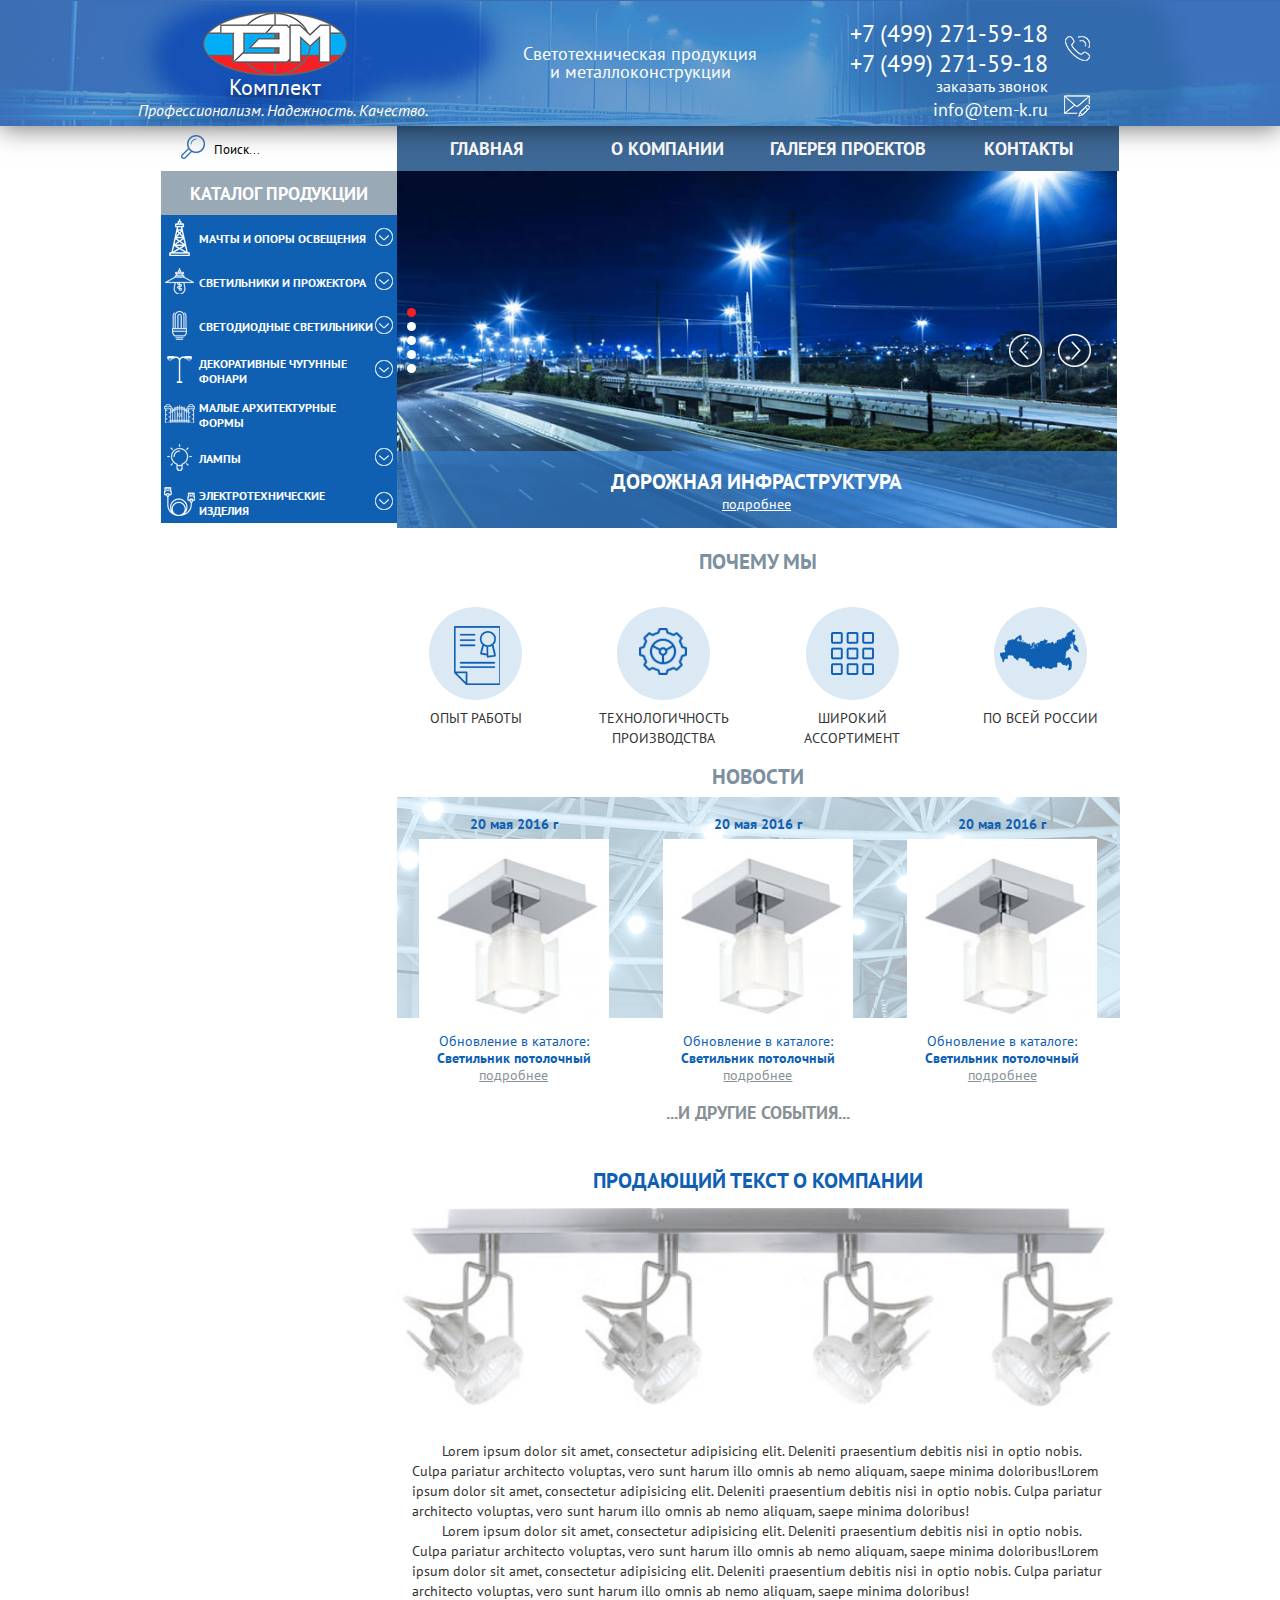
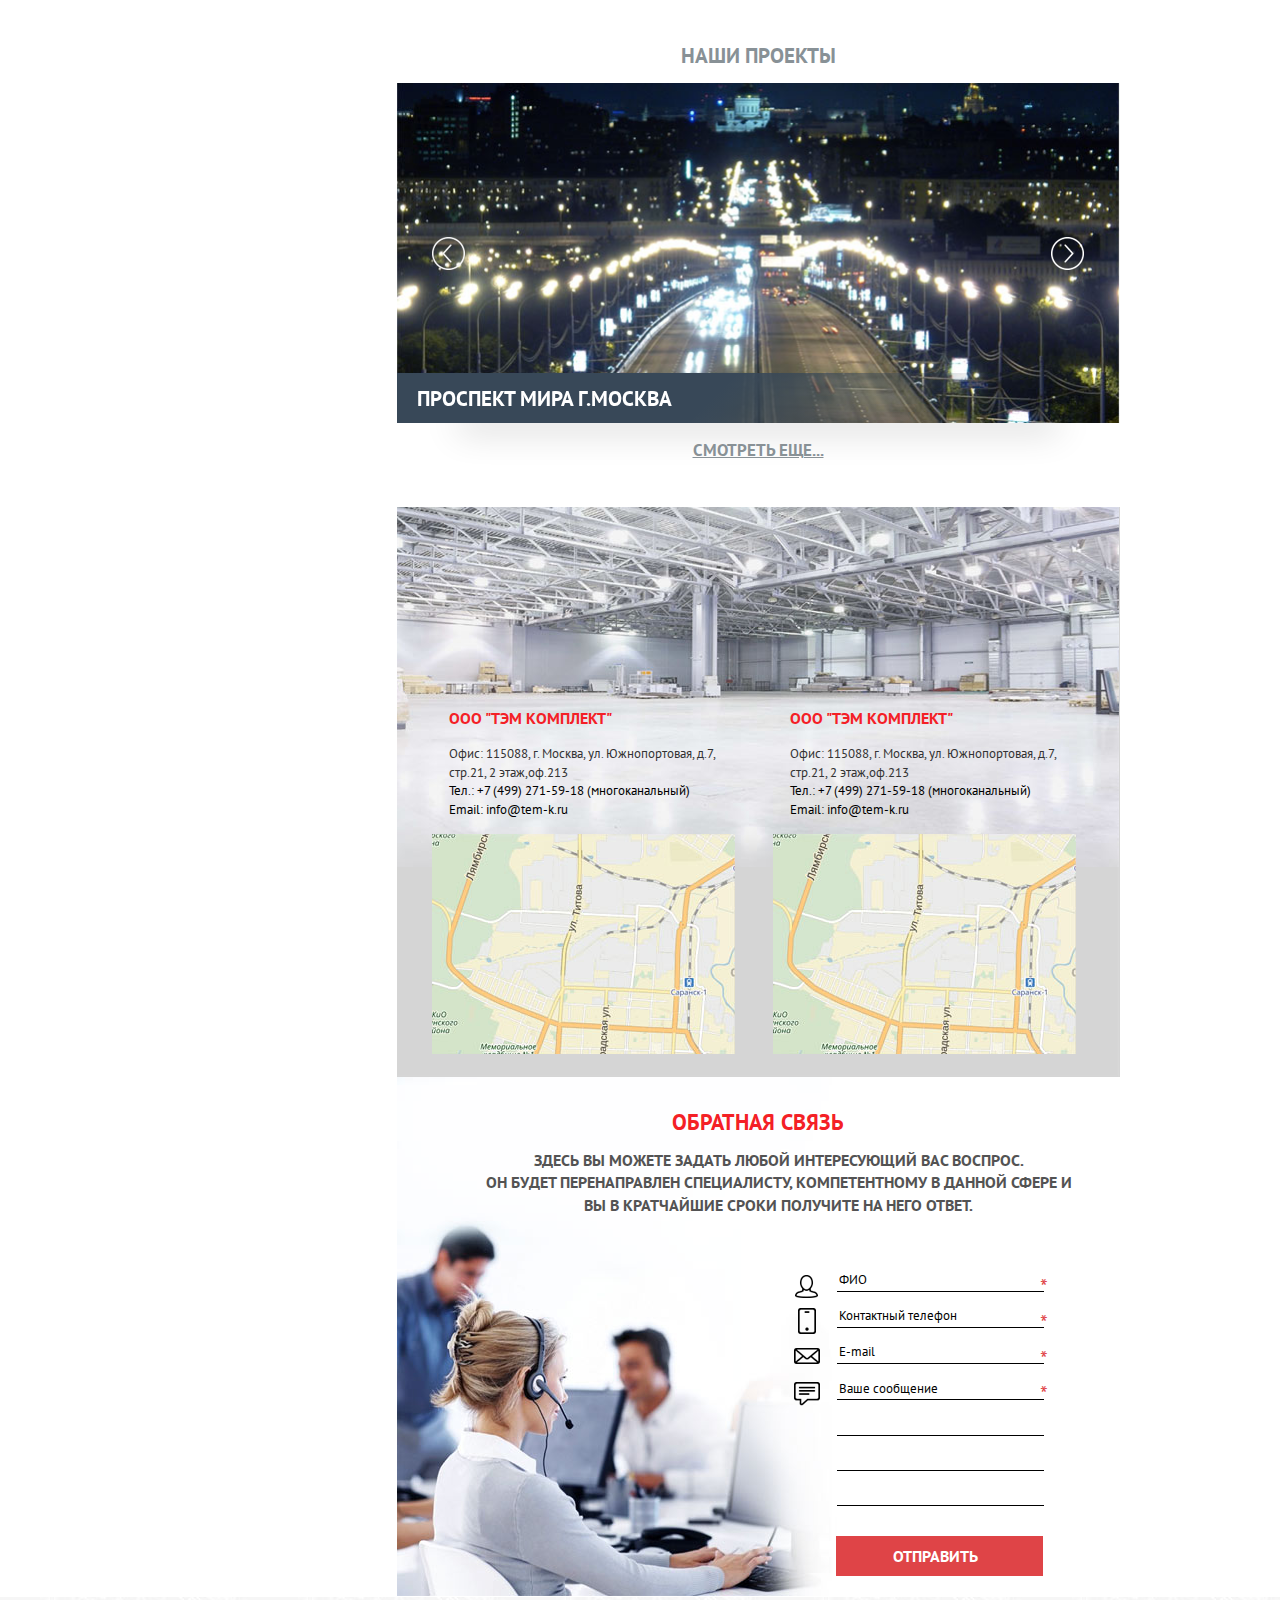
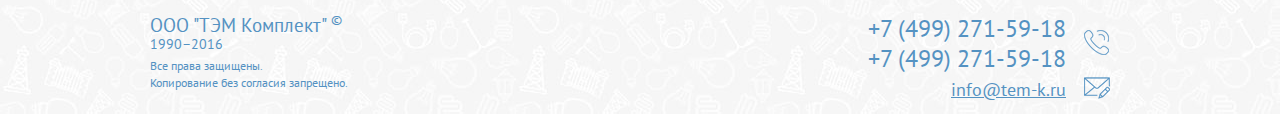
==== index.html @ cb78ccd7 "first commit" ====
<!DOCTYPE html>
<!--[if lt IE 7]><html lang="ru" class="lt-ie9 lt-ie8 lt-ie7"><![endif]-->
<!--[if IE 7]><html lang="ru" class="lt-ie9 lt-ie8"><![endif]-->
<!--[if IE 8]><html lang="ru" class="lt-ie9"><![endif]-->
<!--[if gt IE 8]><!-->
<html lang="ru">
<!--<![endif]-->
<head>
	<meta charset="utf-8" />
	<title>ТЭМ Комплект</title>
	<meta name="description" content="" />
	<meta http-equiv="X-UA-Compatible" content="IE=edge" />
	<meta name="viewport" content="width=device-width, initial-scale=1">
	<link rel="stylesheet" href="libs/bxslider/jquery.bxslider.css" />
	<link rel="stylesheet" href="css/fonts.css" />
	<link rel="stylesheet" href="css/main.css" />
	<link rel="stylesheet" href="css/responsive.css" />
	<link rel="stylesheet" href="libs/bootstrap/bootstrap-grid-3.3.1.min.css" />
</head>
<body>
	<div class="wrapper">
		<header class="top_header">
			<div class="main_head">
				<div class="row">
					<div class="col-xs-4">
						<div class="main_logo">
							<img src="img/m_logo.png" alt="">
							<div class="main_logo_compl">
								<span >Комплект</span>
							</div>
							<div class="main_logo_slogan">
								<span>Профессионализм. Надежность. Качество.</span>
							</div>
						</div>
					</div>
					<div class="col-xs-4 mob_big">
						<div class="main_title">
							<p>Светотехническая продукция 
								<br>
								и металлоконструкции</p>
								<div class="mobile_btns">
									<a href="#" class="mobile_tel_icon"></a>
									<a href="#" class="mobile_mail_icon"></a>
									<a href="#" class="mobile_menu_btn"></a>
									<div class="mobile_tel_popup">
										<div class="close_but">
											<div class="cross">
												&times;
											</div>
										</div>
										<span>Вы можете нам позвонить</span>
										<a href="tel:+74992715918" class="mobile_tel_pp">+7 (499) 271-59-18</a>
										<a href="tel:+74992715918" class="mobile_tel_pp">+7 (499) 271-59-18</a>
									</div>
									<div class="mobile_mail_popup">
											<div class="close_but">
											<div class="cross">
												&times;
											</div>
										</div>
										<span>Вы можете нам написать</span>
										<a href="mailto:info@tem-k.ru" class="mobile_mail_pp">info@tem-k.ru</a>
									</div>
								</div>
							</div>
						</div>
						<div class="col-xs-4 mob_hid">
							<div class="head_contacs">
								<div class="head_contacs_links">
									<a href="tel:+74992715918" class="tel_num">+7 (499) 271-59-18</a>
									<a href="tel:+74992715918" class="tel_num second_num">+7 (499) 271-59-18</a>
									<a href="" class="order_call tdu">заказать звонок</a>
									<a href="mailto:info@tem-k.ru" class="head_contacs_mail tdu">info@tem-k.ru</a>
								</div>
								<div class="head_contacs_icons">
									<div class="phone_icon">
									</div>
									<div class="mesg_icon">
									</div>
								</div>
							</div>
						</div>
					</div>
				</div>
			</header>
			<!-- header -->
			<div class="content" >
				<nav class="main_menu">
					<ul>
						<li class="search__block">
							<form action="">
								<input type="search" placeholder="Поиск..." class="search__input">
								<input type="submit" value="" class="search__submit"> 
							</form>
						</li>
						<div class="mobile_nav">
							<div class="mobile_menu_btn_opn"></div>
							<li class="uncover ttu">главная
								<ul class="main_submenu">
									<li><a href="#"><p>Направления деятельности</p></a></li>
									<li><a href="#"><p>Новости</p></a></li>
									<li><a href="#"><p>Лицензии и сертификаты</p></a></li>
									<li><a href="#"><p>Вакансии</p></a></li>
								</ul>
							</li>
							<li class="uncover ttu">о компании
								<ul class="main_submenu">
									<li><a href="#"><p>Направления деятельности</p></a></li>
									<li><a href="#"><p>Новости</p></a></li>
									<li><a href="#"><p>Лицензии и сертификаты</p></a></li>
									<li><a href="#"><p>Вакансии</p></a></li>
								</ul>
							</li>
							<li class="uncover ttu">галерея проектов
								<ul class="main_submenu">
									<li><a href="#"><p>Направления деятельности</p></a></li>
									<li><a href="#"><p>Новости</p></a></li>
									<li><a href="#"><p>Лицензии и сертификаты</p></a></li>
									<li><a href="#"><p>Вакансии</p></a></li>
								</ul>
							</li>
							<li class="uncover ttu">контакты
								<ul class="main_submenu">
									<li><a href="#"><p>Направления деятельности</p></a></li>
									<li><a href="#"><p>Новости</p></a></li>
									<li><a href="#"><p>Лицензии и сертификаты</p></a></li>
									<li><a href="#"><p>Вакансии</p></a></li>
								</ul>
							</li>
						</div>
					</ul>
				</nav>
				<!-- main_menu -->
				<aside class="aside_left">

					<ul class="left_menu">
						<li class="catalog_link ttu">
							<a href="#">Каталог продукции</a>
							<div class="circle_white mobile">
							</div>
						</li>
						<div class="mob_wrap">
							<li class="catalog_part ttu">
								<a href="#">
									<img src="img/derrick.png" alt="">
									<span>Мачты и опоры освещения</span>
									<div class="circle_white">
									</div>
								</a>
								<ul class="ul_level_1">
									<li class="catalog_part_level_1" onclick="event.stopPropagation()" >
										<a href="#">
											<span>Мачты</span>
											<div class="circle_blue">
											</div>
										</a>
										<ul class="ul_level_2">
											<li class="catalog_part_level_2">
												<a href="#">
													<span>Опоры освещения высокомачтовые с <br> мобильной короной ТИП МФГ-М</span>
												</a>
											</li>
											<li class="catalog_part_level_2">
												<a href="#">
													<span>Опоры освещения высокомачтовые с<br> мобильной короной ТИП МФГ-М</span>
												</a>
											</li>
											<li class="catalog_part_level_2">
												<a href="#">
													<span>Опоры освещения высокомачтовые с<br> мобильной короной ТИП МФГ-М</span>
												</a>
											</li>
											<li class="catalog_part_level_2">
												<a href="#">
													<span>Опоры линий электропередач</span>
												</a>
											</li>
										</ul>
									</li>
									<li class="catalog_part_level_1" onclick="event.stopPropagation()">
										<a href="#">
											<span>Опоры освещения</span>
											<div class="circle_blue">
											</div>
										</a>
										<ul class="ul_level_2">
											<li class="catalog_part_level_2">
												<a href="#">
													<span>Опоры контактной сети</span>
												</a>
											</li>
											<li class="catalog_part_level_2">
												<a href="#">
													<span>Опоры</span>
												</a>
											</li>
											<li class="catalog_part_level_2">
												<a href="#">
													<span>Опоры</span>
												</a>
											</li>
											<li class="catalog_part_level_2">
												<a href="#">
													<span>Опоры</span>
												</a>
											</li>
											<li class="catalog_part_level_2">
												<a href="#">
													<span>Опоры</span>
												</a>
											</li>
											<li class="catalog_part_level_2">
												<a href="#">
													<span>Опоры</span>
												</a>
											</li>
										</ul>
									</li>
									<li class="catalog_part_level_1" onclick="event.stopPropagation()">
										<a href="#">
											<span>Кронштейны</span>
										</a>
									</li>
									<li class="catalog_part_level_1" onclick="event.stopPropagation()">
										<a href="#">
											<span>Кронштейны</span>
										</a>
									</li>
									<li class="catalog_part_level_1" onclick="event.stopPropagation()">
										<a href="#">
											<span>Кронштейны</span>
										</a>
									</li>
									<li class="catalog_part_level_1" onclick="event.stopPropagation()">
										<a href="#">
											<span>Кронштейны</span>
										</a>
									</li>
								</li>
							</ul>
							<li class="catalog_part ttu">
								<a href="#">
									<img src="img/lamp2.png" alt="">
									<span>Светильники и прожектора</span>
									<div class="circle_white">
									</div>
								</a>
								<ul class="ul_level_1">
									<li class="catalog_part_level_1" onclick="event.stopPropagation()">
										<a href="#">
											<span>Отечественные светильники</span>
											<div class="circle_blue">
											</div>
										</a>
										<ul class="ul_level_2">
											<li class="catalog_part_level_2">
												<a href="#">
													<span>Опоры контактной сети</span>
												</a>
											</li>
											<li class="catalog_part_level_2">
												<a href="#">
													<span>Опоры</span>
												</a>
											</li>
											<li class="catalog_part_level_2">
												<a href="#">
													<span>Опоры</span>
												</a>
											</li>
											<li class="catalog_part_level_2">
												<a href="#">
													<span>Опоры</span>
												</a>
											</li>
											<li class="catalog_part_level_2">
												<a href="#">
													<span>Опоры</span>
												</a>
											</li>
											<li class="catalog_part_level_2">
												<a href="#">
													<span>Опоры</span>
												</a>
											</li>
										</ul>
									</li>
									<li class="catalog_part_level_1" onclick="event.stopPropagation()">
										<a href="#">
											<span>Импортные светильники</span>
											<div class="circle_blue">
											</div>
										</a>
										<ul class="ul_level_2">
											<li class="catalog_part_level_2">
												<a href="#">
													<span>Опоры</span>
												</a>
											</li>
											<li class="catalog_part_level_2">
												<a href="#">
													<span>Опоры</span>
												</a>
											</li>
											<li class="catalog_part_level_2">
												<a href="#">
													<span>Опоры</span>
												</a>
											</li>
										</ul>
									</li>
								</ul>
							</li>
							<li class="catalog_part ttu">
								<a href="#">
									<img src="img/bulb.png" alt="">
									<span>Светодиодные светильники</span>
									<div class="circle_white">
									</div>
								</a>
								<ul class="ul_level_1">
									<li class="catalog_part_level_1" onclick="event.stopPropagation()">
										<a href="#">
											<span>Фонари</span>
										</a>
									</li>
									<li class="catalog_part_level_1" onclick="event.stopPropagation()">
										<a href="#">
											<span>Фонари</span>
										</a>
									</li>
									<li class="catalog_part_level_1" onclick="event.stopPropagation()">
										<a href="#">
											<span>Фонари</span>
										</a>
									</li>
								</ul>
							</li>
							<li class="catalog_part ttu">
								<a href="#">
									<img src="img/lamp.png" alt="">
									<span>Декоративные чугунные<br> фонари</span>
									<div class="circle_white">
									</div>
								</a>
								<ul class="ul_level_1">
									<li class="catalog_part_level_1" onclick="event.stopPropagation()">
										<a href="#">
											<span>Фонари классические</span>
										</a>
									</li>
									<li class="catalog_part_level_1" onclick="event.stopPropagation()">
										<a href="#">
											<span>Фонари классические</span>
										</a>
									</li>
									<li class="catalog_part_level_1" onclick="event.stopPropagation()">
										<a href="#">
											<span>Фонари классические</span>
										</a>
									</li>
									<li class="catalog_part_level_1" onclick="event.stopPropagation()">
										<a href="#">
											<span>Фонари классические</span>
										</a>
									</li>
								</ul>
							</li>
							<li class="catalog_part ttu">
								<a href="#">
									<img src="img/gates.png" alt="">
									<span>Малые архитектурные<br> формы</span>

								</a>
							</li>
							<li class="catalog_part ttu">
								<a href="#">
									<img src="img/idea.png" alt="">
									<span>Лампы</span>
									<div class="circle_white">
									</div>
								</a>
								<ul class="ul_level_1">
									<li class="catalog_part_level_1" onclick="event.stopPropagation()">
										<a href="#">
											<span>Фонари классические</span>
										</a>
									</li>
									<li class="catalog_part_level_1" onclick="event.stopPropagation()">
										<a href="#">
											<span>Фонари классические</span>
										</a>
									</li>
									<li class="catalog_part_level_1" onclick="event.stopPropagation()">
										<a href="#">
											<span>Фонари классические</span>
										</a>
									</li>
									<li class="catalog_part_level_1" onclick="event.stopPropagation()">
										<a href="#">
											<span>Фонари классические</span>
										</a>
									</li>
								</ul>
							</li>
							<li class="catalog_part ttu">
								<a href="#">
									<img src="img/ether.png" alt="">
									<span>Электротехнические<br> изделия</span>
									<div class="circle_white">
									</div>
								</a>
								<ul class="ul_level_1">
									<li class="catalog_part_level_1" onclick="event.stopPropagation()">
										<a href="#">
											<span>Фонари классические</span>
										</a>
									</li>
									<li class="catalog_part_level_1" onclick="event.stopPropagation()">
										<a href="#">
											<span>Фонари классические</span>
										</a>
									</li>
									<li class="catalog_part_level_1" onclick="event.stopPropagation()">
										<a href="#">
											<span>Фонари классические</span>
										</a>
									</li>
									<li class="catalog_part_level_1" onclick="event.stopPropagation()">
										<a href="#">
											<span>Фонари классические</span>
										</a>
									</li>
								</ul>
							</li>
						</div>
					</ul>
				</aside>
				<!-- aside_left -->

				<article class="main_content ">

					<div class="m_slider">
						<ul class="bxslider" id="main_slider">
							<li><img width="100%" src="img/m_slider/slide1.jpg" />
								<div class="slide_details">
									<h4 class="ttu">Дорожная инфраструктура</h4>
									<a href="" class="tdu">подробнее</a>
								</div>
							</li>
							<li><img width="100%" src="img/m_slider/slide1.jpg" />
								<div class="slide_details">
									<h4 class="ttu">Дорожная инфраструктура</h4>
									<a href="" class="tdu">подробнее</a>
								</div>
							</li>
							<li><img width="100%" src="img/m_slider/slide1.jpg" />
								<div class="slide_details">
									<h4 class="ttu">Дорожная инфраструктура</h4>
									<a href="" class="tdu">подробнее</a>
								</div>
							</li>
							<li><img width="100%" src="img/m_slider/slide1.jpg" />
								<div class="slide_details">
									<h4 class="ttu">Дорожная инфраструктура</h4>
									<a href="" class="tdu">подробнее</a>
								</div>
							</li>
							<li><img width="100%" src="img/m_slider/slide1.jpg" />
								<div class="slide_details">
									<h4 class="ttu">Дорожная инфраструктура</h4>
									<a href="" class="tdu">подробнее</a>
								</div>
							</li>
						</ul>
					</div>
					<div class="why_us">
						<h2 class="ttu">Почему мы</h2>
						<div class="row">
							<div class="col-xs-3">
								<div class="why_us_block">
									<img src="img/award.png" alt="">
								</div>
								<span class="ttu why_us_text">Опыт работы</span>
							</div>
							<div class="col-xs-3">
								<div class="why_us_block">
									<img src="img/settings.png" alt="">
								</div>
								<span class="ttu why_us_text">технологичность  производства</span>
							</div>
							<div class="col-xs-3">
								<div class="why_us_block">
									<img src="img/grid.png" alt="">
								</div>
								<span class="ttu why_us_text">широкий ассортимент </span>
							</div>
							<div class="col-xs-3">
								<div class="why_us_block map">
									<img src="img/map.png" alt="">
								</div>
								<span class="ttu why_us_text">по всей россии</span>
							</div>
						</div>
					</div>
					<div class="news_block">
						<h2 class="ttu">Новости</h2>
						<div class="news_block_bg">
						</div>
						<div class="row">
							<div class="col-xs-4">
								<div class="new_product">
									<h5>20 мая 2016 г</h5>
									<img src="img/produtcs/product1.jpg" alt="">
									<span class="new_product_new">Обновление в каталоге:</span>
									<span class="new_product_name">Светильник потолочный</span>
									<a href="" class="new_product_details tdu">подробнее</a>
								</div>
							</div>
							<div class="col-xs-4">
								<div class="new_product">
									<h5>20 мая 2016 г</h5>
									<img src="img/produtcs/product1.jpg" alt="">
									<span class="new_product_new">Обновление в каталоге:</span>
									<span class="new_product_name">Светильник потолочный</span>
									<a href="" class="new_product_details tdu">подробнее</a>
								</div>
							</div>
							<div class="col-xs-4">
								<div class="new_product">
									<h5>20 мая 2016 г</h5>
									<img src="img/produtcs/product1.jpg" alt="">
									<span class="new_product_new">Обновление в каталоге:</span>
									<span class="new_product_name">Светильник потолочный</span>
									<a href="" class="new_product_details tdu">подробнее</a>
								</div>
							</div>
						</div>
						<a href="" class="and_other ttu">...и другие события...</a>
					</div>
					<div class="selling_block">
						<h2 class="ttu">продающий текст о компании</h2>
						<img src="img/selling.jpg" alt="">
						<div class="selling_text">
							<p class="selling_text_stuffing">Lorem ipsum dolor sit amet, consectetur adipisicing elit. Deleniti praesentium debitis nisi in optio nobis. Culpa pariatur architecto voluptas, vero sunt harum illo omnis ab nemo aliquam, saepe minima doloribus!Lorem ipsum dolor sit amet, consectetur adipisicing elit. Deleniti praesentium debitis nisi in optio nobis. Culpa pariatur architecto voluptas, vero sunt harum illo omnis ab nemo aliquam, saepe minima doloribus!</p>
							<p class="selling_text_stuffing">Lorem ipsum dolor sit amet, consectetur adipisicing elit. Deleniti praesentium debitis nisi in optio nobis. Culpa pariatur architecto voluptas, vero sunt harum illo omnis ab nemo aliquam, saepe minima doloribus!Lorem ipsum dolor sit amet, consectetur adipisicing elit. Deleniti praesentium debitis nisi in optio nobis. Culpa pariatur architecto voluptas, vero sunt harum illo omnis ab nemo aliquam, saepe minima doloribus!</p>
						</div>
					</div>
					<div class="our_projects">
						<h2 class="ttu">Наши проекты</h2>
						<div class="s_slider">
							<ul class="bxslider" id="proj_slider">
								<li><img width="100%" src="img/s_slider/slide1.jpg" />
									<div class="slide_details">
										<h4 class="ttu">ПРОСПЕКТ МИРА г.МОСКВА</h4>
									</div>
								</li>
								<li><img width="100%" src="img/s_slider/slide1.jpg" />
									<div class="slide_details">
										<h4 class="ttu">ПРОСПЕКТ МИРА г.МОСКВА</h4>
									</div>
								</li>
							</ul>
						</div>
						<a href="" class="our_projects_else ttu tdu">смотреть еще...</a>
					</div>
					<div class="our_location">
						<div class="row">
							<div class="col-md-6">
								<h3 class="ttu">ООО "ТЭМ Комплект"</h3>
								<p class="adress">Офис: 115088, г. Москва, ул. Южнопортовая, д.7, стр.21, 2 этаж,оф.213 
									<a href="tel:+74992715918" class="">Тел.:	+7 (499) 271-59-18 (многоканальный)</a>
									<a href="mailto:info@tem-k.ru" class="">Email: info@tem-k.ru</a></p>
									<div class="location_map_1">
										<img src="img/location_map.jpg" alt="">
									</div>
								</div>
								<div class="col-md-6">
									<h3 class="ttu">ООО "ТЭМ Комплект"</h3>
									<p class="adress">Офис: 115088, г. Москва, ул. Южнопортовая, д.7, стр.21, 2 этаж,оф.213 
										<a href="tel:+74992715918" class="">Тел.:	+7 (499) 271-59-18 (многоканальный)</a>
										<a href="mailto:info@tem-k.ru" class="">Email: info@tem-k.ru</a></p>
										<div class="location_map_1">
											<img src="img/location_map.jpg" alt="">
										</div>
									</div>
								</div>
							</div>
							<div class="feedback">
								<h2>Обратная связь</h2>
								<p class="feedback_text">Здесь вы можете задать любой интересующий вас  воспрос. 
									<br>Он будет перенаправлен специалисту, компетентному в данной сфере и вы в кратчайшие сроки получите на него ответ. </p>
									<form action="" class="fb_form">
										<label class="name_label">
											<div class="fb_form_icon">
											</div>
											<input type="text" class="name_input" id="input_name" name="name" placeholder="ФИО"  required>
											<span>*</span>
										</label>

										<label class="tel_label">
											<div class="fb_form_icon">
											</div>
											<input type="tel" class="tel_input" id="input_tel" name="tel" placeholder="Контактный телефон"  required>
											<span>*</span>
										</label>

										<label class="email_label">
											<div class="fb_form_icon">
											</div>
											<input type="email" class="email_input" id="input_email" name="email" placeholder="E-mail"  required>
											<span>*</span>
										</label>
										<div class="your_msg">
											<label class="text_label">
												<div class="fb_form_icon">
												</div>
												<textarea rows="5" class="text_input" id="input_text" name="text" placeholder="Ваше сообщение"  required></textarea>
												<span>*</span>
											</label>
										</div>
										<input type="submit" class="fb_form_submit" value="Отправить">
									</form>
								</div>
							</article>
							</div>
							<!-- main_content -->

						<footer class="footer">
							<div class="main_foot">
								<div class="row">
									<div class="col-xs-6">
										<div class="botm_copyright">
											<span>ООО "ТЭМ Комплект"<sup> ©</sup></span>
											<span>1990–2016</span>
											<span>Все права защищены.</span>
											<span>Копирование без согласия запрещено.</span>
										</div>
									</div>
									<div class="col-xs-6">
										<div class="botm_contacs">
											<div class="botm_contacs_links">
												<a href="tel:+74992715918" class="tel_num">+7 (499) 271-59-18</a>
												<a href="tel:+74992715918" class="tel_num second_num">+7 (499) 271-59-18</a>
												<a href="mailto:info@tem-k.ru" class="botm_contacs_mail tdu">info@tem-k.ru</a>
											</div>
											<div class="botm_contacs_icons">
												<div class="phone_icon">
												</div>
												<div class="mesg_icon">
												</div>
											</div>
										</div>
									</div>
								</div>
							</div>
						</footer>
					</div>
	<!--[if lt IE 9]>
	<script src="libs/html5shiv/es5-shim.min.js"></script>
	<script src="libs/html5shiv/html5shiv.min.js"></script>
	<script src="libs/html5shiv/html5shiv-printshiv.min.js"></script>
	<script src="libs/respond/respond.min.js"></script>
	<![endif]-->
	<script src="libs/jquery/jquery-1.12.3.min.js"></script>
	<script src="libs/bxslider/jquery.bxslider.min.js"></script>
	<script src="js/common.js"></script>
	

	<script type="text/javascript"> 	
		$(document).ready(function(){
			$('#main_slider').bxSlider({
				mode: 'horizontal',
				captions: true,
				controls: true,
				pager: true,
				auto: true,
				speed: 1000
			});
			$('#proj_slider').bxSlider({
				mode: 'horizontal',
				captions: true,
				controls: true,
				pager: false,
				auto: false,
				speed: 1000
			});

		});
	</script>
</body>
</html>
---- css/fonts.css ----
/* font-family: "PTSansRegular"; */
@font-face {
    font-family: "PTSansRegular";
    src: url("../fonts/PTSansRegular/PTSansRegular.eot");
    src: url("../fonts/PTSansRegular/PTSansRegular.eot?#iefix")format("embedded-opentype"),
    url("../fonts/PTSansRegular/PTSansRegular.woff") format("woff"),
    url("../fonts/PTSansRegular/PTSansRegular.ttf") format("truetype");
    font-style: normal;
    font-weight: normal;
}
/* font-family: "PTSansItalic"; */
@font-face {
    font-family: "PTSansItalic";
    src: url("../fonts/PTSansItalic/PTSansItalic.eot");
    src: url("../fonts/PTSansItalic/PTSansItalic.eot?#iefix")format("embedded-opentype"),
    url("../fonts/PTSansItalic/PTSansItalic.woff") format("woff"),
    url("../fonts/PTSansItalic/PTSansItalic.ttf") format("truetype");
    font-style: normal;
    font-weight: normal;
}
/* font-family: "PTSansBold"; */
@font-face {
    font-family: "PTSansBold";
    src: url("../fonts/PTSansBold/PTSansBold.eot");
    src: url("../fonts/PTSansBold/PTSansBold.eot?#iefix")format("embedded-opentype"),
    url("../fonts/PTSansBold/PTSansBold.woff") format("woff"),
    url("../fonts/PTSansBold/PTSansBold.ttf") format("truetype");
    font-style: normal;
    font-weight: normal;
}
---- css/main.css ----
html, body, div, span, applet, object, iframe,
h1, h2, h3, h4, h5, h6, p, blockquote, pre,
a, abbr, acronym, address, big, cite, code,
del, dfn, em, img, ins, kbd, q, s, samp,
small, strike, strong, sub, sup, tt, var,
b, u, i, center,
dl, dt, dd, ol, ul, li,
fieldset, form, label, legend,
table, caption, tbody, tfoot, thead, tr, th, td,
article, aside, canvas, details, embed,
figure, figcaption, footer, header, hgroup,
menu, nav, output, ruby, section, summary,
time, mark, audio, video {
  margin: 0;
  padding: 0;
  border: 0;
  font-size: 100%;
  font: inherit;
  vertical-align: baseline; }

/* HTML5 display-role reset for older browsers */
article, aside, details, figcaption, figure,
footer, header, hgroup, menu, nav, section {
  display: block; }

* {
  outline: none;
  margin: 0;
  padding: 0;
  -webkit-box-sizing: border-box;
  -moz-box-sizing: border-box;
  box-sizing: border-box; 
}

body {
  width: 100%;
  height: 100%;
  margin: 0;
  padding: 0;
  line-height: 1;
  font-family: "PTSansRegular", Helvetica, sans-serif;
  color: #000; 
  background: #fff;
}

html {
  height: 100%;
  position: relative;
  margin: 0;
  padding: 0; 
  
}

.wrapper {
  position: relative;
  min-height: 100%;

}
.content {
  padding-bottom: 117px;
}


ol, ul {
  list-style: none; 
}

blockquote, q {
  quotes: none; }

blockquote:before, blockquote:after,
q:before, q:after {
  content: '';
  content: none; }

table {
  border-collapse: collapse;
  border-spacing: 0; 
}

input[type="submit"],
input[type="button"],
input[type="search"],
button {
  -webkit-appearance: none;
  -webkit-box-sizing: border-box;
  -moz-box-sizing: border-box;
  box-sizing: border-box;
   }

input::-webkit-input-placeholder {
  color: #000;
  font-size: 13px;
  }
input::-moz-placeholder {
  color: #000;
  font-size: 13px;
}
textarea::-webkit-input-placeholder {
  color: #000;
  font-size: 13px;
  }
textarea::-moz-placeholder {
  color: #000;
  font-size: 13px;
}

a {
  text-decoration: none; 
}
.tdu {
  text-decoration: underline;
}
.ttu {
  text-transform: uppercase;
}

/*=======================================header======================================*/

.top_header {
	background: url(../img/bg_head.jpg) 50% no-repeat #3C6DB3;
	height: 126px;
	color: #fff;
	position: relative;
	z-index: 2;
  -webkit-box-shadow: 0px 2px 25px 0px rgba(0,0,0,0.55);
  -moz-box-shadow: 0px 2px 25px 0px rgba(0,0,0,0.55);
  box-shadow: 0px 2px 25px 0px rgba(0,0,0,0.55);
}

.main_head {
  width: 1140px;
  margin: 0 auto;
}

.main_logo {
  text-align: center;
  margin-top: 12px;
  margin-left: 35px;
}
.main_logo img {
  padding-left: 15px;
}
.main_logo_compl {
  font-size: 22px;
  color: #fff;
  margin-top: -4px;
  padding-left: 15px;
  text-shadow: 0px 5px 10px rgba(0, 0, 0, 0.5);
}

.main_logo_slogan {
  font-size: 16px;
  font-family: "PTSansItalic";
  color: #fff;
  margin-top: -4px;
  padding-left: 30px;
  text-shadow: 0px 5px 10px rgba(0, 0, 0, 0.5);
}

.main_title {
  text-align: center;
  margin-top: 45px;
  font-size: 18px;
  line-height: 1;
}

.head_contacs {
  margin-top: 17px;
}

.head_contacs a {
  display: block;
  color: #fff;
}

.head_contacs_links {
  display: inline-block;
  text-align: right;
}
.head_contacs .tel_num {
  font-size: 24px;
 }
.head_contacs .tel_num.second_num {
  margin-top: -4px;
 }
 .head_contacs_links .order_call {
  margin-top: -7px;
  font-size: 16px;
  text-decoration: none;
  -webkit-transition: all 0.3s;
  transition: all 0.3s;
 }
 .head_contacs_links .order_call:hover {
  text-decoration: underline;
  -webkit-transition: all 0.3s;
  transition: all 0.3s;
 }
 .head_contacs_mail {
  font-size: 18px;
  text-decoration: none;
  -webkit-transition: all 0.3s;
  transition: all 0.3s;
 }
  .head_contacs_mail:hover {
  text-decoration: underline;
  -webkit-transition: all 0.3s;
  transition: all 0.3s;
 }
.head_contacs_icons {
  display: inline-block;
  vertical-align: top;
}
.head_contacs .phone_icon {
  width: 30px;
  height: 30px;
  background: url(../img/sprite1.png) -31px 0px no-repeat;
  margin-top: 18px;
  margin-left: 10px;
}

.head_contacs .mesg_icon {
  width: 30px;
  height: 30px;
  background: url(../img/sprite1.png) 0px 0px no-repeat;
  margin-top: 27px;
  margin-left: 10px;
}

.mobile_btns {
  display: none;
  position: relative;
}

.mobile_btns a {
  display: inline-block;
}
.mobile_tel_icon {
  width: 30px;
  height: 30px;
  background: url(../img/sprite1.png) -31px 3px no-repeat;
}
.mobile_mail_icon {
  width: 30px;
  height: 30px;
  background: url(../img/sprite1.png) 0px 3px no-repeat;
}
.mobile_menu_btn {
  position: relative;
  width: 43px;
  height: 20px;
  cursor: pointer;
  margin-bottom: 4px;
  z-index: 4;
}
.mobile_menu_btn:before {
  content: "";
  position: absolute;
  left: 0;
  top: 0;
  width: 43px;
  height: 3px;
  background: #fff;
  border-radius:2px;
  box-shadow: 
    0 9px 0 0 #fff,
    0 18px 0 0 #fff;
}
.mobile_menu_btn_opn {
  display: none;
  position: absolute;
  top: 10px;
  right: 8px;
  width: 43px;
  height: 20px;
  cursor: pointer;
  margin-bottom: 4px;
  z-index: 4;
}
.mobile_menu_btn_opn:before {
  content: "";
  position: absolute;
  left: 0;
  top: 0;
  width: 43px;
  height: 3px;
  background: #fff;
  border-radius:2px;
  box-shadow: 
    0 9px 0 0 #fff,
    0 18px 0 0 #fff;
}
.mobile_btns .mobile_tel_popup {
  display: none;
  position: absolute;
  top: 0;
  right: 97px;
  background-color: #3E6896;
  padding: 10px;
  padding-left: 15px;
  padding-right: 40px;
  text-align: center;
}
.mobile_btns .mobile_tel_popup span{
  display: block;
  font-size: 11px;
  text-transform: uppercase;
  
}
 .mobile_btns .mobile_tel_popup a {
  display: block;
  color: #fff;
  font-size: 18px;
  margin-left: 0;
  margin-top: 10px;
}

.mobile_btns .mobile_mail_popup {
  display: none;
  position: absolute;
  top: 0;
  right: 55px;
  background-color: #3E6896;
  padding: 10px;
  padding-left: 15px;
  padding-right: 40px;
  text-align: left;
}
.mobile_btns .mobile_mail_popup span{
  display: block;
  font-size: 11px;
  text-transform: uppercase;
  
}
 .mobile_btns .mobile_mail_popup a {
  display: block;
  color: #fff;
  font-size: 18px;
  text-decoration: underline;
  margin-left: 0;
  margin-top: 10px;
}
.close_but {
  position:absolute;
  top: 5px;
  right: 7px;
  cursor:pointer;
  width:22px;
  height:22px;
  border:1px solid #fff;
  border-radius:50%;
}

.close_but .cross {
  text-align:center;
  font-size:18px;
  line-height:22px;
  color:#fff;
  height:22px;
  width:22px;
  position:absolute;
  top:50%;
  left:50%;
  margin-top:-11px;
  margin-left:-11px;
  padding-top:0px;

}
/*=======================================header_____end======================================*/

.content {
  width: 959px;
  margin: 0 auto;
  overflow: hidden;
}


/*=======================================main_menu======================================*/
.main_menu {
  display: inline-block;
  padding-left: 4px;
}
.main_menu li {
  display: inline-block;
  margin-left: -4px;
  vertical-align: top;
}
.search__block {
  position: relative;
  width: 236px;
  height: 45px;
}
.search__input {
  border: none;
  height: 45px;
  padding-left: 53px;
  padding-right: 15px;
}

.search__submit {
  width: 30px;
  height: 30px;
  position: absolute;
  z-index: 2;
  display: block;
  border: 0;
  cursor: pointer;
  background: url(../img/sprite1.png) -60px 0px no-repeat;
  left: 15px;
  top: 50%;
  margin-top: -15px; 
}
.mobile_nav {
  display: inline;
}
.main_menu .uncover {
  position: relative;
  width: 180.5px;
  margin-left: -4px;
  height: 45px;
  font-family: "PTSansBold";
  font-size: 18px;
  line-height: 45px;
  color: #fff;
  text-align: center;
  background-color: #3E6896;
  -webkit-transition: all 0.3s;
  -o-transition: all 0.3s;
  transition: all 0.3s;
  cursor: pointer;
}


.uncover:hover {
  background-color: #F53B40;
  -webkit-transition: all 0.3s;
  -o-transition: all 0.3s;
  transition: all 0.3s;
}
.main_submenu {
  position: absolute;
  z-index: 1;
  top: 45px;
  left: 0;
  background-color: #B3CDDF;
  width: 180px;
}

.main_submenu li {
  display: block;
  height: 37px;
  margin: 0;
  border: 1px solid #fff;
  border-bottom: none;
  border-radius: 1px;
}
.main_submenu li:last-child {
  border-bottom: 1px solid #fff;
}
.main_submenu a {
  display: block;
  width: 100%;
  height: 100%;
  padding-left: 6px;
  line-height: 37px;
  color: #144070;
  font-size: 14px;
  text-transform: none;
  text-align: left;
  -webkit-transition: all 0.3s;
  -o-transition: all 0.3s;
  transition: all 0.3s;
}
.main_submenu a:hover {
  color: #fff;
  -webkit-transition: all 0.3s;
  -o-transition: all 0.3s;
  transition: all 0.3s;
}

.main_submenu {
 display: none;
}
.uncover:hover > .main_submenu {
  display: block;
}

/*=======================================main_menu_____end======================================*/






/*=======================================aside_left======================================*/

.aside_left {
  float: left;
  width: 236px;
}

.left_menu .catalog_link {
  height: 44px;
  position: relative;
}
.left_menu .catalog_link a {
  height: 44px;
  background-color: #99A9B6;
  color: #fff;
  font-family: "PTSansBold";
  font-size: 18px;
  line-height: 45px;
}
.left_menu li a {
  display: block;
  height: 100%;
  text-align: center;
}
.catalog_part {
  overflow: hidden;
}
.left_menu .catalog_part a {
  position: relative;
  height: 44px;
  background-color: #0F5FB3;
  color: #fff;
  font-family: "PTSansBold";
  font-size: 12px;
  text-align: left;
  padding-top: 3px;
  padding-left: 35px;
}
.left_menu .catalog_part a:before {
  content: '';
  display: inline-block;
  height: 100%;
  vertical-align: middle;
}
.left_menu .catalog_part a span {
  display: inline-block;
  vertical-align: middle;
  line-height: 1.25;
  text-align: left;
}
.left_menu .catalog_part a img {
 position: absolute;
 top: 50%;
 margin-top: -18px;
 left: 3px;
}
.left_menu .catalog_part_level_1 a {
  position: relative;
  height: 33px;
  background-color: #DAE9F4;
  color: #0F5FB3;
  font-size: 13px;
  text-align: left;
  padding-left: 18px;
  padding-top: 2px;
  text-transform: none;
  font-family: "PTSansRegular";
}
.left_menu .catalog_part_level_1 a:before {
  content: '';
  display: inline-block;
  height: 100%;
  vertical-align: middle;
}
.left_menu .catalog_part_level_1 a span {
  display: inline-block;
  vertical-align: middle;
  line-height: 1.25;
}
.circle_white {
  position: absolute;
  top: 50%;
  margin-top: -9px;
  right: 4px;
  cursor: pointer;
  width: 18px;
  height: 18px;
  background: url(../img/sprite1.png) no-repeat -114px -1px;
}

.circle_white.mobile {
  display: none;
}
.circle_blue{
 position: absolute;
  top: 50%;
  margin-top: -9px;
  right: 4px;
  cursor: pointer;
  width: 18px;
  height: 18px;
  background: url(../img/sprite1.png) no-repeat -93px -1px;
  
}


.left_menu .catalog_part_level_2 a {
  height: 42px;
  background-color: #fff;
  border: 1px solid #DEF4FD;
  color: #0F5FB3;
  font-size: 12px;
  text-align: left;
  padding-left: 18px;
  padding-top: 0;
  -webkit-transition: all 0.3s;
   transition: all 0.3s;
 }

.left_menu .catalog_part_level_2 a:before {
  content: '';
  display: inline-block;
  height: 100%;
  vertical-align: middle;
}
.left_menu .catalog_part_level_2 a:hover {
  background-color: #f7f4f4;
  color: #08005d;
  -webkit-transition: all 0.3s;
   transition: all 0.3s;
}
.left_menu .catalog_part_level_2 a span {
  display: inline-block;
  vertical-align: middle;
  line-height: 1.25;
}
/*=======================================aside_left_____end======================================*/


/*=======================================main_content======================================*/

.main_content {
  float: left;
  width: 723px;
}
.m_slider {
  width: 720px;
}
.m_slider .bx-wrapper {
  margin: 0;
}
.m_slider .bx-wrapper img {
  height: 357px;
}
.m_slider .bx-wrapper .bx-viewport {
  border: none;
  left: 0;
  -webkit-box-shadow: none;
  box-shadow: none;
}
.m_slider .bx-wrapper .bx-controls-direction a {
  width: 34px;
  height: 34px;
}
.m_slider .bx-wrapper .bx-next {
  right: 25px;
  background: url(../img/buttons.png) no-repeat -45px 0;
}
.m_slider .bx-wrapper .bx-prev {
  left: 612px;
  background: url(../img/buttons.png) no-repeat 0px 0;
}
.m_slider .bx-wrapper .bx-pager .bx-pager-item, 
.m_slider .bx-wrapper .bx-controls-auto .bx-controls-auto-item {
  display: block;
}
.m_slider .bx-wrapper .bx-pager, 
.m_slider .bx-wrapper .bx-controls-auto {
  left: 5px;
  bottom: 42%;
}
.m_slider .bx-wrapper .bx-pager.bx-default-pager a {
  width: 9px;
  height: 9px;
  background: #fff;
  margin-bottom: 5px;
}
.m_slider .bx-wrapper .bx-pager.bx-default-pager a:hover, 
.m_slider .bx-wrapper .bx-pager.bx-default-pager a.active {
  background: #F42026;
}

.m_slider .slide_details {
  display: block;
  width: 100%;
  position: absolute;
  bottom: 0;
  left: 0;
  height: 77px; 
  background-color: rgba(53, 126, 206, 0.72);
  text-align: center;
  color: #fff;
  font-family: "PTSansBold";
  font-size: 21px;
  padding-top: 16px;
}

.m_slider .slide_details a {
  display: block;
  font-family: "PTSansRegular";
  color: #fff;
  font-size: 14px;
  margin-top: -3px;
}

.why_us .col-xs-3 {
  text-align: center;
}

.why_us h2 {
  color: #7c90a0;
  font-size: 21px;
  margin-top: 19px;
  margin-bottom: 22px;
  font-family: "PTSansBold";
  text-align: center;
}
.why_us_block {
  width: 93px;
  height: 93px;
  background-color: #DAE9F4;
  border-radius: 50%;
  text-align: center;
  padding-top: 17px;
  margin: 8px auto;
}
.why_us_text {
   font-size: 14px;
}
.news_block {
  position: relative;
  padding-left: 10px;
  padding-right: 10px;
  text-align: center;
}
.news_block h2 {
  color: #7c90a0;
  font-size: 21px;
  margin-top: 14px;
  margin-bottom: 12px;
  font-family: "PTSansBold";
  text-align: center;
}

.news_block_bg {
  position: absolute;
  z-index: -1;
  top: 35px;
  left: 0;
  width: 100%;
  height: 221px;
  background: url(../img/news_bg.png) no-repeat;
}

.new_product {
  text-align: center;
  margin: 0 auto;
  margin-top: 10px;
  margin-bottom: 15px;
  width: 190px;
  color: #0f5fb3;
}

.new_product h5 {
  font-family: "PTSansBold";
  font-size: 14px;
  margin-bottom: 5px;
}

.new_product img {
  width: 100%;
  height: auto;
}

.new_product_new {
  display: inline-block;
  margin-top: 13px;
  font-size: 14px;
}
.new_product_name {
  display: block;
  font-family: "PTSansBold";
  font-size: 14px;
  margin-top: -3px;
}
.new_product_details {
  display: block;
  color: #889196;
  margin-top: -3px;
}

.and_other {
  font-family: "PTSansBold";
  font-size: 18px;
  color: #889196;
  text-align: center;
}

.selling_block {
  text-align: center;
  margin-top: 40px;
}

.selling_block h2 {
  color: #0f5fb3;
  font-size: 21px;
  margin-bottom: 12px;
  font-family: "PTSansBold";
  text-align: center;
}
.selling_block img {
  width: 100%;
}
.selling_text {
  margin-top: 35px;
  padding-left: 15px;
  padding-right: 15px;
}
.selling_text_stuffing {
  text-align: left;
   text-indent: 30px;
}
.our_projects {
  margin-top: 40px;
}
.our_projects h2 {
  color: #889196;
  font-size: 21px;
  margin-bottom: 12px;
  font-family: "PTSansBold";
  text-align: center;
}

.s_slider {
  position: relative;
}
.s_slider .bx-wrapper {
  margin: 0;
}
.s_slider:after {
  content:'';
  display: block;
  height: 10px;
  position: absolute;
  z-index: -1;
  left: 50%;
  bottom: 0;
  margin-left: -300px;
  width: 600px;
  -webkit-box-shadow: 0px 5px 35px 0px rgba(0,0,0,0.3);
  -moz-box-shadow: 0px 5px 35px 0px rgba(0,0,0,0.3);
  box-shadow: 0px 5px 35px 0px rgba(0,0,0,0.3);
}
.s_slider .bx-wrapper img {
  height: 340px;

}
.s_slider .bx-wrapper .bx-viewport {
  border: none;
  left: 0;
  -webkit-box-shadow: none;
  box-shadow: none;
}
.s_slider .bx-wrapper .bx-controls-direction a {
  width: 34px;
  height: 34px;
}
.s_slider .bx-wrapper .bx-next {
  right: 35px;
  background: url(../img/buttons.png) no-repeat -45px 0;
}
.s_slider .bx-wrapper .bx-prev {
  left: 35px;
  background: url(../img/buttons.png) no-repeat 0px 0;
}

.s_slider .slide_details {
  display: block;
  width: 100%;
  position: absolute;
  bottom: 0;
  left: 0;
  height: 50px; 
  text-align: left;
  color: #fff;
  font-family: "PTSansBold";
  font-size: 21px;
  padding-top: 11px;
  padding-left: 20px;

  background: rgba(56,72,88,1);
  background: -moz-linear-gradient(-45deg, rgba(56,72,88,1) 0%, rgba(56,72,88,1) 44%, rgba(163,169,176,0) 77%, rgba(237,237,237,0) 100%);
  background: -webkit-gradient(left top, right bottom, color-stop(0%, rgba(56,72,88,1)), color-stop(44%, rgba(56,72,88,1)), color-stop(77%, rgba(163,169,176,0)), color-stop(100%, rgba(237,237,237,0)));
  background: -webkit-linear-gradient(-45deg, rgba(56,72,88,1) 0%, rgba(56,72,88,1) 44%, rgba(163,169,176,0) 77%, rgba(237,237,237,0) 100%);
  background: -o-linear-gradient(-45deg, rgba(56,72,88,1) 0%, rgba(56,72,88,1) 44%, rgba(163,169,176,0) 77%, rgba(237,237,237,0) 100%);
  background: -ms-linear-gradient(-45deg, rgba(56,72,88,1) 0%, rgba(56,72,88,1) 44%, rgba(163,169,176,0) 77%, rgba(237,237,237,0) 100%);
  background: linear-gradient(135deg, rgba(56,72,88,1) 0%, rgba(56,72,88,1) 44%, rgba(163,169,176,0) 77%, rgba(237,237,237,0) 100%);
  filter: progid:DXImageTransform.Microsoft.gradient( startColorstr='#384858', endColorstr='#ededed', GradientType=1 );
}

.our_projects_else {
  display: block;
  margin-top: 15px;
  font-size: 17px;
  color: #889196;
  font-family: "PTSansBold";
  text-align: center;

}
.our_location {
  margin-top: 45px;
  height: 570px;
  padding-top: 200px;
  padding-left: 35px;
  padding-right: 35px;
  padding-bottom: 25px;
  background: url(../img/location_bg.jpg) no-repeat #D5D5D5;
}
.our_location h3 {
  font-family: "PTSansBold";
  font-size: 16px;
  color: #f42026;
  padding-left: 17px;
  margin-bottom: 15px;
}
.our_location {
  font-size: 13px;
}
.our_location .adress {
  padding-left: 17px;
}
.our_location a {
  display: block;
  font-size: 13px;
  color: #000;
}
.location_map_1 {
  margin-top: 15px;
  width: 100%;
  height: 220px;
  overflow: hidden;
}

.feedback {
  padding-top: 30px;
  background: url(../img/fb_bg.jpg) no-repeat #fff;
  height: 520px;
}
.feedback h2 {
  font-family: "PTSansBold";
  color: #f42026;
  font-size: 22px;
  text-align: center;
  text-transform: uppercase;
  margin-bottom: 10px;
}

.feedback_text {
  width: 610px;
  margin: 0 auto;
  font-family: "PTSansBold";
  font-size: 16px;
  color: #535353;
  text-align: center;
  text-transform: uppercase;
  margin-left: 77px;
}

.fb_form {
  width: 270px;
  float: right;
  margin-top: 50px;
  margin-right: 60px;
}
.fb_form .fb_form_icon {
  display: inline-block;
  width: 31px;
  height: 30px;
  vertical-align: middle;
  margin-right: 12px;
  margin-top: -5px;
}
.fb_form .name_label .fb_form_icon {
  background: url(../img/form_icons.png) 0px 0px no-repeat;
}
.fb_form .tel_label .fb_form_icon {
  background: url(../img/form_icons.png) 0px -34px no-repeat;
}
.fb_form .email_label .fb_form_icon {
  background: url(../img/form_icons.png) 0px -66px no-repeat;
}
.fb_form .text_label .fb_form_icon {
  vertical-align: top;
  margin-top: 5px;
  background: url(../img/form_icons.png) 0px -97px no-repeat;
}
.fb_form input {
  display: inline-block;
  width: 207px;
  height: 25px;
  border: none;
  border-bottom: 1px solid #000;
  vertical-align: middle;
  padding-left: 2px;
  padding-right: 10px;
  font-size: 13px;
  color: #000;
  vertical-align: middle;
  margin-bottom: 11px;
  background-color: transparent;
}

.fb_form label span {
  margin-left: -8px;
  font-size: 22px;
  color: #df4447;
  vertical-align: bottom;
}
.fb_form .your_msg {
  margin-top: -4px;
}
.fb_form .your_msg label span {
  margin-top: 3px;
  vertical-align: top;
  line-height: 2.1;
}
.fb_form .text_input {
  display: inline-block;
  width: 207px;
  border: none;
  padding-left: 2px;
  padding-right: 10px;
  font-size: 13px;
  color: #000;
  vertical-align: middle;
  resize: none;
  overflow: hidden;
  line-height: 36px;
  background: linear-gradient(
  transparent, transparent 28px,
  #000 28px, #000 29px,
  transparent 29px, transparent 64px,
  #000 64px, #000 65px,
  transparent 65px, transparent 99px,
  #000 99px, #000 100px,
  transparent 100px, transparent 134px,
  #000 134px, #000 135px,
  transparent 135px, transparent);
  background: -webkit-gradient(
  transparent, transparent 28px,
  #000 28px, #000 29px,
  transparent 29px, transparent 64px,
  #000 64px, #000 65px,
  transparent 65px, transparent 99px,
  #000 99px, #000 100px,
  transparent 100px, transparent 134px,
  #000 134px, #000 135px,
  transparent 135px, transparent);
   background: -webkit-linear-gradient(
  transparent, transparent 28px,
  #000 28px, #000 29px,
  transparent 29px, transparent 64px,
  #000 64px, #000 65px,
  transparent 65px, transparent 99px,
  #000 99px, #000 100px,
  transparent 100px, transparent 134px,
  #000 134px, #000 135px,
  transparent 135px, transparent);
   
}
.fb_form .fb_form_submit {
  position: relative;
  display: block;
  width: 207px;
  height: 40px;
  border: none;
  background-color: #df4447;
  text-transform: uppercase;
  font-family: "PTSansBold";
  font-size: 16px;
  color: #fff;
  text-align: center;
  margin-left: 46px;
  margin-top: -15px;
  z-index: 2;
}
/*=======================================main_content_____end======================================*/



/*=======================================footer======================================*/

.footer {
  background: url(../img/bg_foot.jpg) repeat-x #F6F6F6;
  position: absolute;
  left: 0;
  bottom: 0;
  width: 100%;
  height: 117px;

}
.main_foot {
  width: 980px;
  margin: 0 auto;
}
.botm_contacs {
  margin-top: 15px;
  padding-right: 20px;
  text-align: right;
}

.botm_contacs a {
  display: block;
  color: #5492c2;
}
.botm_contacs_links {
  display: inline-block;
  text-align: right;
}
.botm_contacs .tel_num {
  font-size: 24px;
 }
.botm_contacs .tel_num.second_num {
  margin-top: -4px;
 }
 .botm_contacs_links .order_call {
  margin-top: -7px;
  font-size: 16px;
 }
 .botm_contacs_mail {
  font-size: 18px;
 }
.botm_contacs_icons {
  display: inline-block;
  vertical-align: top;
}
.botm_contacs .phone_icon {
  width: 30px;
  height: 30px;
  background: url(../img/sprite2.png) 0px 0px no-repeat;
  margin-top: 13px;
  margin-left: 10px;
}

.botm_contacs .mesg_icon {
  width: 30px;
  height: 30px;
  background: url(../img/sprite2.png) 0px -36px no-repeat;
  margin-top: 17px;
  margin-left: 10px;
}

.botm_copyright {
   margin-top: 15px;
   color: #5492c2;
}
.botm_copyright span {
  display: block;
  font-size: 12px;
}

.botm_copyright span:first-child {
  font-size: 19px;
}
.botm_copyright span:nth-child(2) {
  font-size: 14px;
  margin-top: -5px;
  margin-bottom: 3px;
}

/*=======================================footer_____End======================================*/



/*======= breadcrumbs=======*/

.breadcrumbs { 
 height: 44px;
 padding-top: 7px;
 padding-left: 16px;
}
.breadcrumbs ul {
  white-space: nowrap;
  overflow: hidden;
  text-overflow: ellipsis;
  max-width: 91%;
}
.breadcrumbs li {
  display: inline;
  margin-right: 3px;
  color: #0f5fb3;
  font-size: 16px;
  }
.breadcrumbs .prevCrumb {
  text-decoration: underline;
}

.breadcrumbs li span {
  font-size: 20px;
}
.breadcrumbs a {
  color: #0f5fb3;
  font-size: 16px;
  text-decoration: underline;
}

/*======= breadcrumbs__End=======*/

/*=======================================gallery======================================*/
.gallery_head {
  height: 88px;
  background: url(../img/gallery_head.jpg) 50% no-repeat;
}
.gallery_head h2 {
  text-transform: uppercase;
  font-size: 17px;
  line-height: 88px;
  text-align: center;
  color: #fff;
  font-family: "PTSansBold";
}

.gallery_block {
  padding: 35px 50px 35px 50px;
  height: 100%;
}
.gallery_block .col-xs-6 {
  padding-left: 3px;
  padding-right: 3px;
  margin-bottom: 6px;
}

.gallery_block__proj {
  display: block;
  height: 230px;
}
.gal_proj_img {
  -webkit-background-size: cover;
  background-size: cover;
  height: 100%;
}

.gallery_block .hovr_block  {
  height: 100%;
  line-height: 230px;
  text-transform: uppercase;
  font-size: 17px;
  vertical-align: middle;
  text-align: center;
  color: #fff;
  background-color: rgba(0, 0, 0, 0.5);
  transition: all 0.3s;
}
.gal_proj_img:hover > .hovr_block {
  height: 57px;
  line-height: 57px;
  text-transform: uppercase;
  transition: all 0.3s;
}


.paginator {
    width: 225px;
    margin: 0 auto;
    white-space: nowrap;
    margin-bottom: 30px;
}

.paginator a {
    display: inline-block;
    width: 30px;
    height: 30px;
    padding: 0 10px;
    margin-left: -4px;
    line-height: 30px;
    font-size: 16px;
    color: #0f5fb3;
    text-decoration: none;
    text-align: center;
    vertical-align: middle;
    background: #DAE9F4;
}

.paginator .prev {
    text-indent: -5000px;
    background-image: url(../img/arrows.png);
    background-repeat: no-repeat;
    background-position: -1px 2px;
}

.paginator .next {
    text-indent: -5000px;
    background-image: url(../img/arrows.png);
    background-repeat: no-repeat;
    background-position: -21px 2px;
}

.paginator .current {
    background-color: #A3C8EF;
    color: #fff;
}

.paginator .disabled {
     color: #d5d5d5;
}

.paginator a:hover {
    background-color: #bcd3e4;
}


/*=======================================gallery slider======================================*/

.g_slider {
  padding: 25px 33px;
  margin-bottom: 50px;
  background: rgba(36,68,103,1);
  background: -webkit-gradient(left top, left bottom, color-stop(0%, rgba(36,68,103,1)), color-stop(82%, rgba(36,68,103,1)), color-stop(82%, rgba(18,46,76,1)), color-stop(100%, rgba(18,46,76,1)));
  background: -webkit-linear-gradient(top, rgba(36,68,103,1) 0%, rgba(36,68,103,1) 82%, rgba(18,46,76,1) 82%, rgba(18,46,76,1) 100%);
  background: linear-gradient(to bottom, rgba(36,68,103,1) 0%, rgba(36,68,103,1) 82%, rgba(18,46,76,1) 82%, rgba(18,46,76,1) 100%);

}

/*=======================================contacs======================================*/

.contacts_head {
  height: 88px;
  background: url(../img/contacts_head.jpg) 50% no-repeat;
}
.contacts_head h2 {
  text-transform: uppercase;
  font-size: 17px;
  line-height: 88px;
  text-align: center;
  color: #fff;
  font-family: "PTSansBold";
}
.contacts_block {
  padding: 27px 32px;
}
.contacts_block_info {
  color: #0f5fb3;
  line-height: 1.25;
}
.contacts_block_info h3 {
  font-family: "PTSansBold";
}
.contacts_block_info a {
  display: block;
}
.member {
  margin-top: 18px;
}
.member span {
  display: block;
  color: #0f5fb3;
  line-height: 1.25;
}

.feedback.contacts {
  margin-bottom: 70px;
}



/*=======================================catalog======================================*/
.catalog_head {
  height: 88px;
  background: url(../img/catalog_head.jpg) 50% no-repeat;
}
.catalog_head h2 {
  text-transform: uppercase;
  font-size: 17px;
  line-height: 88px;
  text-align: center;
  color: #fff;
  font-family: "PTSansBold";
}
.catalog_block {
  padding: 27px 30px;
}
.catalog_block h3 {
  font-size: 16px;
  padding-left: 15px;
  color: #0d2f55;
  text-transform: uppercase;
  background-color: #dae9f4;
  line-height: 43px;
}
.catalog_block_text {
  padding-left: 15px;
  padding-top: 10px;
  padding-bottom: 10px;
  line-height: 1.3;

}
.catalog_block_img {
  text-align: center;
}
.table {
  margin-top: 40px;
  font-size: 13px;
  color: #000;
  margin-bottom: 15px;
}
.tg {
  border-collapse:collapse;
  border-spacing:0;
}
.tg td {
  padding:4px 10px 3px 10px;
  border: 2px solid #fff;
  overflow:hidden;
  word-break:normal;
}
.tg th {
  padding:2px 10px;
  border: 2px solid #fff;
  overflow:hidden;
  word-break:normal;
  color: #122d4b;
  font-family: "PTSansBold";
  background-color: #dae9f4;
}
.tg th.tg-3.letr{
  background-color: #c5dbeb;
}
.tg tr:nth-child(n+4) {
  background-color:#e5f1f9;
}
.tg tr:nth-child(n+4):nth-child(even) {
  background-color: #f2f2f2;
}
.tg .tg-1{
  line-height: 1.2;
  vertical-align: middle;
  text-align: left;
}
.tg .tg-2{
  text-align:center;
  vertical-align: middle;
}
.tg .tg-3{
  text-align:center;
  vertical-align:top;
}
.tg .tg-3.titl{
  padding-top: 7px;
  padding-bottom: 7px;
  font-family: "PTSansBold";
  color: #122d4b;
}
.tg .tg-4{
  padding-left: 5px;
  vertical-align:top;
}
.table_descr {
  padding-left: 20px;
}
.table_descr span {
  display: block;
  font-family: "PTSansBold";
  color: #122d4b;
}
.show_table_but {
  display: none;
  width: 270px;
  height: 37px;
  background-color: #5b94cd;
  color: #fff;
  text-transform: uppercase;
  line-height: 37px;
  font-size: 15px;
  text-align: center;
  margin: 0 auto;
  margin-top: 20px;
  cursor: pointer;
}


/*=======================================vacancies======================================*/
.vacancies_head {
  height: 88px;
  background: url(../img/vacancies_head.jpg) 50% no-repeat;
}
.vacancies_head h2 {
  text-transform: uppercase;
  font-size: 17px;
  line-height: 88px;
  text-align: center;
  color: #fff;
  font-family: "PTSansBold";
}
.vacancies_block {
  padding: 20px 30px;
}
.vacancies_block h3 {
  background: url(../img/person.png) no-repeat;
  background-size: contain;
  padding-left: 40px;
  font-size: 16px;
  font-family: "PTSansBold";
  text-transform: uppercase;
  color: #f53b40;
  padding-top: 5px;
  padding-bottom: 5px;
  vertical-align: middle;
}

.vacancies_block .vacancy_descr {
  margin-top: 10px;
  color: #3e6896;
}

.vacancies_block  .vacancy_conts {
  margin-top: 10px;
  color: #3e6896;
}

.vacancies_block  .vacancy_conts a {
  color: #3e6896; 
}
.vacancy_conts {
  padding-left: 15px;
}
.vacancy_conts .cont_indt {
 margin-left: 65px;
}

.vacancy_conts .cont_pers {
  margin-left: -15px;
}

/*=======================================catalog_main======================================*/
.catalog_main_head {
  height: 88px;
  background: url(../img/catalog_main_head.jpg) 50% no-repeat;
}
.catalog_main_head h2 {
  text-transform: uppercase;
  font-size: 17px;
  line-height: 88px;
  text-align: center;
  color: #fff;
  font-family: "PTSansBold";
}

.catalog_main_block {
  padding: 35px 50px 35px 50px;
  
}
.catalog_main_block .col-xs-6 {
  padding-left: 3px;
  padding-right: 3px;
  margin-bottom: 6px;
}

.catalog_main_block__prod {
  display: block;
  height: 230px;
}
.catalog_main_prod_img {
  -webkit-background-size: cover;
  background-size: cover;
  height: 100%;
}

.catalog_main_block .hovr_block  {
  position: relative;
  height: 60px;
  padding-top: 20px;
  text-transform: uppercase;
  font-size: 16px;
  vertical-align: middle;
  text-align: center;
  color: #fff;
  background-color: rgba(0, 0, 0, 0.5);
  transition: all 0.3s;
  font-family: "PTSansBold";
  padding-left: 32px;
  overflow: hidden;
}

.catalog_main_prod_img:hover > .hovr_block {
  height: 230px;
  transition: all 0.3s;
}

.catalog_list {
  margin-top: 20px;
}
 

.catalog_list li {
  font-family: "PTSansRegular";
  text-decoration: underline;
  text-transform: none;
  text-align: left;
  font-size: 14px;
  margin-bottom: 5px;
}
.cg_icon {
  position: absolute;
  top: 9px;
  left: 9px;
  display: inline-block;
  width: 44px;
  height: 44px;
  border-radius: 50%;
  border: 2px solid #fff;
  background-size: 66%;
}

.cg_icon.cg_1 {
  background: url(../img/derrick.png) 50% 25% no-repeat;
}

.cg_icon.cg_2 {
  background: url(../img/lamp2.png) 50% 25% no-repeat;
}

.cg_icon.cg_3 {
  background: url(../img/bulb.png) 50% 25% no-repeat;
}

.cg_icon.cg_4 {
  background: url(../img/lamp.png) 50% 25% no-repeat;
}

.cg_icon.cg_5 {
  background: url(../img/gates.png) 50% 25% no-repeat;
}

.cg_icon.cg_6 {
  background: url(../img/idea.png) 50% 25% no-repeat;
}

.cg_icon.cg_7 {
  background: url(../img/ether.png) 50% 25% no-repeat;
}

.catalog_main_head {
  background: url(../img/catalog_main_head.jpg) 50% no-repeat;
}



.catalog_sect_head {
  height: 88px;
  background: url(../img/catalog_sect_head.jpg) 50% no-repeat;
}
.catalog_sect_head h2 {
  text-transform: uppercase;
  font-size: 17px;
  line-height: 88px;
  text-align: center;
  color: #fff;
  font-family: "PTSansBold";
}
.catalog_main_block.sect .hovr_block.sect {
  padding-left: 0;
}
 .catalog_main_block.sect .catalog_main_prod_img:hover > .hovr_block {
  height: 60px;
}


.catalog_ann_head {
  height: 88px;
  background: url(../img/catalog_sect_head.jpg) 50% no-repeat;
}
.catalog_ann_head h2 {
  text-transform: uppercase;
  font-size: 17px;
  line-height: 88px;
  text-align: center;
  color: #fff;
  font-family: "PTSansBold";
}
.catalog_main_block .hovr_block.sect {
  padding-left: 0;
}

.catalog_ann_block {
  padding-left: 40px;
  padding-top: 15px;
  color: #3e6896;
  margin-bottom: 40px;
}
.announce {
  margin-bottom: 15px;
}
.announce .row {
  background-color: #ecf3f8;
}
.announce h3 {
  font-size: 16px;
  
  margin-bottom: 10px;
  margin-left: -10px;
}
.announce h4 {
  font-size: 13px;
  margin-top: 5px;
  text-transform: uppercase;
  font-family: "PTSansBold";
}
.announce .col-xs-7,
.announce .col-xs-5 {
  padding-left: 5px;
  padding-right: 5px;
}
.announce_img {
  margin-top: 5px;
  background-repeat: no-repeat;
  display: inline-block;
  width: 66%;
  height: 150px;
  -webkit-background-size: contain;
  background-size: contain;
  -ms-background-position-x: 50%;
  background-position-x: 50%;
}
.catalog_ann_lbs {
  margin-left: 5px;
  padding-left: 5px;
  padding-top: 5px;
  padding-bottom: 5px;
  border-left: 3px solid #fff;
  display: inline-block;
  width: 30%;
  height: 100%;
  vertical-align: top;
}
.catalog_ann_lbs span {
  display: block;
  line-height: 1.6;
  font-size: 11px;
 }
 .catalog_ann_text {
  font-size: 11px;
  line-height: 1.6;
  width: 94%;
 }

 .news_head {
  height: 88px;
  background: url(../img/news_head.jpg) 50% no-repeat;
}
.news_head h2 {
  text-transform: uppercase;
  font-size: 17px;
  line-height: 88px;
  text-align: center;
  color: #fff;
  font-family: "PTSansBold";
}
.news_page {
  padding: 20px 15px;
  margin-bottom: 20px;
}
.news_page .col-xs-8 {
  padding: 0;
}
.news_page_article {
  margin-bottom: 10px;
}
.news_page_img {
  border: 1px solid #7E9AB9;
  text-align: center;
}
.news_page_img img {
  width: 100%;
}
.news_page_text {
  padding-top: 20px;
  color: #0f5fb3;
}
.news_page_text h5 {
  font-family: "PTSansBold";
}
.news_page_text h4 {
  font-size: 17px;
  font-family: "PTSansBold";
  margin-top: 10px;
}
.news_details {
  text-decoration: underline;
  color: #889196;
}

.news_art{
  padding: 25px 25px;
  margin-bottom: 50px;
}

.news_art_img {
  width: 210px;
  float: left;
  border:1px solid #dedede;
  margin-bottom: 10px;
  margin-right: 20px;
}
.news_art_img img {
  width: 100%;
  height: auto;
}
.news_art {
  color: #0f5fb3;
}

.news_art h3 {
  font-family: "PTSansBold";
  font-size: 16px;
}
.news_art span {
  font-size: 13px;
  color: #8fa4bb;
}


 .license_head {
  height: 88px;
  background: url(../img/license_head.jpg) 50% no-repeat;
}
.license_head h2 {
  text-transform: uppercase;
  font-size: 17px;
  line-height: 88px;
  text-align: center;
  color: #fff;
  font-family: "PTSansBold";
}
.license_block {
  padding: 30px;
}
.serf_img img,
.license_img img {
  width: 100%;
  height: auto;
}
.license_block .row {
  margin-bottom: 20px;
}

 .act_head {
  height: 88px;
  background: url(../img/act_head.jpg) 50% no-repeat;
  padding-top: 20px;
}
.act_head h2 {
  text-transform: uppercase;
  font-size: 17px;
  text-align: center;
  color: #fff;
  font-family: "PTSansBold";
}
.act_head h3 {
  font-size: 17px;
  text-align: center;
  color: #fff;
  font-family: "PTSansBold";
}
.act_block {
  padding: 10px 30px;
}
.act_block .support_block h4 {
  text-transform: uppercase;
  font-size: 16px;
  text-align: left;
  color: #3e6896;
  font-family: "PTSansBold";
  margin-bottom: 7px;
}
.act_block .support_block h4 img {
  padding-bottom: 6px;
}
.support_block {
  color: #3e6896;
  font-size: 13px;
  margin-bottom: 15px;
}
.support_block p {
  padding-left: 5px;
}
.act_block .lend_block h4 {
  text-transform: uppercase;
  font-size: 16px;
  text-align: left;
  color: #3e6896;
  font-family: "PTSansBold";
  margin-bottom: 7px;
  padding-right: 20px;
}
.act_block .lend_block h4 img {
  float: left;
  clear: both;
  margin-right: 10px;
  padding-top: 6px;
}
.lend_block {
  color: #3e6896;
  font-size: 13px;
  margin-bottom: 50px;
}
.lend_block p {
  padding-left: 5px;
}
.mobile_close_menu {
  display: none;
  height: 30px;
  background-color: #0F5FB3;
}

.mobile_close_menu .close_but {
  right: 13px;
  top: 8px;
}
.mobile_mn {
  position: absolute;
  top: 0;
  left: 0;
  bottom: 0;
  right: 0;
  display: none;
  z-index: 3;
  cursor: pointer;
}
---- css/responsive.css ----
@media only screen and (max-width : 1200px) {
	.main_head {
		width: 100%;
	}
	.main_head .row {
		margin: 0;
	}
	.main_logo {
		margin-left: 0;
	}
	.main_logo_slogan {
		font-size: 14px;
	}
	.main_foot .row {
		margin: 0;
	}
.main_foot {
	width: 100%;
	padding-left: 25px;
	padding-right: 15px;
}
}

@media only screen and (max-width : 1100px) {

}
@media only screen and (max-width : 1024px) {
	.top_header{
		background: url(../img/bg_head_md.jpg) no-repeat #3C6DB3;
	}
}
@media only screen and (max-width : 992px) {
	.content {
		width: 836px
	}
	.m_slider {
  width: 100%;
}
.main_menu .uncover {
	width: 150px;
	font-size: 14px;
}
.main_submenu {
	width: 150px;
}
.main_submenu:last-child {
	width: 151px;
}
.main_submenu a {
	font-size: 11px;
}
	.main_content {
		width: 600px;
	}
	.main_menu .uncover:last-child {
		width: 151px;
	}
	.main_logo_slogan {
		font-size: 12px;
		margin-top: -2px;
		padding-left: 20px;
	}
	.our_location {
		height: 900px;
	}
	.location_map_1 {
		margin-bottom: 20px;
	}
	.our_location h3 {
		padding-left: 0;
	}
	.our_location .adress {
		padding-left: 0;
	}
	.m_slider .bx-wrapper .bx-prev {
		left: 480px;
	}
	.g_slider {
     background: -webkit-gradient(left top, left bottom, color-stop(0%, rgba(36,68,103,1)), color-stop(79%, rgba(36,68,103,1)), color-stop(79%, rgba(18,46,76,1)), color-stop(100%, rgba(18,46,76,1)));
  background: -webkit-linear-gradient(top, rgba(36,68,103,1) 0%, rgba(36,68,103,1) 79%, rgba(18,46,76,1) 79%, rgba(18,46,76,1) 100%);
  background: linear-gradient(to bottom, rgba(36,68,103,1) 0%, rgba(36,68,103,1) 79%, rgba(18,46,76,1) 79%, rgba(18,46,76,1) 100%);
  }
  .feedback_text {
  	margin-left: 0;
  }
  .catalog_head h2 {
  	font-size: 14px;
  }
  .catalog_block h3 {
  	line-height: 26px;
  	font-size: 14px;
  }
  .catalog_block_text {
  	padding-top: 7px;
  	padding-bottom: 5px;
  	font-size: 12px;
  }
  .table {
  	overflow: scroll;
  	white-space: nowrap;
  	font-size: 12px;
  	padding-bottom: 10px;
  }
  .breadcrumbs ul {
  	max-width: 100%;
  }
  .table_descr span {
  	font-size: 12px;
  }
  .catalog_main_block .hovr_block {
  	height: 35px;
  	font-size: 13px;
  	padding-top: 9px;
  	padding-left: 0;
  }
  .catalog_main_block.sect .catalog_main_prod_img:hover > .hovr_block.sect {
  height: 35px;
 }
  .cg_icon {
  	top: 5px;
  	left: 1px;
  	width: 26px;
  	height: 26px;
  	border: 1px solid #fff;
  	background-size: contain !important;
  }
  .catalog_list {
  	padding-left: 30px;
  }
  .catalog_ann_block {
  	padding-left: 30px;
  }
  .announce_img {
  	width: 63%;
  }
  .catalog_ann_lbs {
    margin-left: 2px;
    padding-left: 3px;
    border-left: 2px solid #fff;
    width: 33%;
	}
	.catalog_ann_lbs span {
		font-size: 10px;
	}
	.announce h4 {
		font-size: 11px;
	}
	.catalog_ann_text {
		line-height: 1.3;
	}
	.news_page_text {
		padding-top: 5px;
	}
	.news_page_text h4 {
		margin-top: 3px;
	}
	.act_block .support_block h4,
 .act_block .lend_block h4 {
 	font-size: 14px;
	}
}

@media only screen and (max-width : 836px) {

	.content {
		width: 650px;
	}
	.main_menu .uncover {
		font-size: 11px;
		width: 107px;
	}
	.main_menu .uncover:last-child {
		width: 110px;
	}

.main_menu .uncover:last-child > .main_submenu {
	left: -40px;
}
.bx-wrapper .bx-controls-direction a {
	top:64%;
}

	.left_menu .catalog_part a img {
	  margin-top: -15px;
	  width: 21px;
	  height: 27px;
	  left: 2px;
	}
	.left_menu .catalog_part a {
		padding-left: 23px;
		font-size: 11.7px;
	}
	.aside_left,
	.search__block {
		width: 220px;
	}
	.main_content {
		width: 430px;
	}
	.circle_white, .circle_blue {
		right: 3px;
	}
	.left_menu .catalog_part_level_1 a {
		padding-left: 5px;
	}
	.m_slider .bx-wrapper img {
  height: 250px;
	}
	.m_slider .bx-wrapper .bx-prev {
  left: 310px;
  }
 .main_head .col-xs-4 {
  	padding: 0;
  }
  .head_contacs .tel_num {
  	font-size: 18px;
  }
  .head_contacs {
    margin-top: 25px;
    text-align: right;
    padding-right: 15px;
	}
	.head_contacs .phone_icon {
		margin-top: 15px;
	}
	.head_contacs .mesg_icon {
		margin-top: 13px;
	}
	.left_menu .catalog_link a {
		font-size: 14px;
	}
	.m_slider .slide_details {
		height: 45px;
		padding-top: 8px;
	}
	.slide_details h4	{
		font-size: 13px;
	}
	.m_slider .slide_details a {
		font-size: 10px;
	}
	.why_us h2 {
		font-size: 13px;
		margin-top: 10px;
		margin-bottom: 12px;
	}
	.why_us_block {
		width: 60px;
		height: 60px;
		padding-top: 14px;
	}
	.why_us_block img {
		width: 50%;
	}
	.why_us_block.map img {
		width: 70%;
	}
	.why_us_text {
		display: block;
		font-size: 9px;
	}
	.news_block h2 {
		font-size: 13px;
		margin-bottom: 2px;
	}
	.news_block_bg {
		top: 25px;
		height: 132px;
	}
	.new_product h5 {
		font-size: 10px;
	}
	.new_product {
		width: 115px;
		margin-bottom: 5px;
	}
	.new_product_new,
	.new_product_name,
	.new_product_details {
		font-size: 10px;
	}
	.and_other {
		font-size: 12px;
		text-decoration: underline;
	}
	.selling_block {
		margin-top: 15px;
	}

	.selling_block h2 {
		font-size: 16px;
	}
	.selling_text {
		margin-top: 20px;
		font-size: 12px;
	}
	.selling_text_stuffing {
		text-indent: 25px;
	}
	.our_projects {
		margin-top: 20px;
	}
	.our_projects h2 {
		font-size: 13px;
		margin-bottom: 5px;
	}
	.s_slider .bx-wrapper img {
  height: 205px;
	}
	.s_slider .slide_details {
		height: 30px;
		padding-top: 7px;
	}
	.s_slider .bx-wrapper .bx-prev {
		left: 20px;
	}
	.s_slider .bx-wrapper .bx-next {
		right: 20px;
	}
	.our_projects_else {
		margin-top: 10px;
		font-size: 10px;
	}
	.our_location {
		margin-top: 20px;
	}
	.s_slider:after {
		display: none;
	}
	.our_location h3 {
		font-size: 14px;
	}
	.our_location {
		height: 930px;
	}
	.feedback h2 {
		font-size: 18px;
	}
	.feedback_text {
		width: 100%;
		margin-left: 0;
		font-size: 13px;
	}
	.fb_form {
		width: 240px;
		margin-top: 32px;
		margin-right: 0;
		background-color: rgba(255,255,255,1);
		box-shadow: 0px 0px 43px 30px rgba(255,255,255,1);
	}
	.fb_form input,
	.fb_form .text_input,
	.fb_form .fb_form_submit {
		width: 170px;
	}
	.botm_contacs_links {
		margin-top: 10px;
	}
	 .botm_contacs .tel_num {
	 	font-size: 16px;
	 }
	 .botm_contacs .mesg_icon,
	 .botm_contacs .phone_icon {
	 	display: none;
	 }
	 .botm_copyright span:first-child {
	 	font-size: 13px;
	 }

	 .breadcrumbs li,
	 .breadcrumbs a  {
	 	font-size: 11px;
	 }
	 .breadcrumbs li span {
    font-size: 14px;
	}
	.gallery_head,
	.contacts_head,
	.catalog_head,
	.vacancies_head,
	.catalog_main_head,
	.catalog_sect_head,
	.catalog_ann_head,
	.news_head,
	.license_head,
	.act_head
	 {
		height: 53px;
	}
	.gallery_head h2,
	.contacts_head h2,
	.catalog_head h2,
	.vacancies_head h2,
	.catalog_main_head h2,
	.catalog_sect_head h2,
	.catalog_ann_head h2,
	.news_head h2,
	.license_head h2{
		font-size: 13px;
		line-height: 53px;
	}
.act_head {
	padding-top: 6px;
}
.act_head h2, .act_head h3 {
	font-size: 14px;
}

	.gallery_block,
	.catalog_main_block {
  padding: 21px 36px 21px 36px;
 }
	.gallery_block__proj,
	.catalog_main_block__prod {
		height: 135px;
	}
	.gallery_block .hovr_block {
		line-height: 135px;
		font-size: 12px;
	}
	.gal_proj_img:hover > .hovr_block {
  height: 33px;
  line-height: 33px;
  }
  .paginator {
    width: 150px;
    margin: 0 auto;
    white-space: nowrap;
    margin-bottom: 20px;
}

	.paginator a {
    display: inline-block;
    width: 18px;
    height: 18px;
    padding: 0 5px;
    margin-left: -4px;
    line-height: 18px;
    font-size: 11px;
  }

	.paginator .prev {
		 background-image: url(../img/arrows_sm.png);
    background-position: -1px 1px;
	}

	.paginator .next {
		background-image: url(../img/arrows_sm.png);
    background-position: -15px 1px;
	}
	.g_slider {
     background: -webkit-gradient(left top, left bottom, color-stop(0%, rgba(36,68,103,1)), color-stop(72%, rgba(36,68,103,1)), color-stop(72%, rgba(18,46,76,1)), color-stop(100%, rgba(18,46,76,1)));
  background: -webkit-linear-gradient(top, rgba(36,68,103,1) 0%, rgba(36,68,103,1) 72%, rgba(18,46,76,1) 72%, rgba(18,46,76,1) 100%);
  background: linear-gradient(to bottom, rgba(36,68,103,1) 0%, rgba(36,68,103,1) 72%, rgba(18,46,76,1) 72%, rgba(18,46,76,1) 100%);
  }
  .contacts_block_info {
  	font-size: 12px;
  }
  .member {
  	font-size: 12px;
  	margin-top: 0;
  }
  .contacts_block_info .location_map_1 {
		height: 130px;
	}
	.catalog_head h2 {
		font-size: 11px;
	}
	.catalog_block_img img {
		width: 100%;
		height: auto;
	}
	.vacancies_block h3 {
		font-size: 13px;
		padding-left: 30px;
		padding-top: 2px;
		padding-bottom: 2px;
	}
	.vacancy_descr,
	.vacancy_conts {
		font-size: 12px;
	}
	.vacancy_conts {
		margin-top: 5px;
		padding-left: 0;
	}
	.vacancies_head {
		margin-bottom: 20px;
	}
	.vacancies_block {
		padding-top: 0;
	}
	.vacancy_conts .cont_pers {
  margin-left:0;
	}
	.vacancy_conts .cont_indt {
    margin-left: 56px;
	}
	.vacancies_block {
		padding-left: 15px;
		padding-right: 5px;
	}
	 .catalog_main_block .hovr_block {
  	font-size: 11px;
  	padding-left: 21px;
 }

  .catalog_list {
  	padding-left: 0px;
  }
  .catalog_list li {
  	font-size: 11px;
  	margin-bottom: 0;
  }
  .catalog_list {
  	margin-top: 12px;
  }
  .announce h3 {
  	font-size: 12px;
  	margin-bottom: 5px;
  }
  .catalog_ann_block {
  	padding-left: 25px;
  }
  .announce .col-xs-7, .announce .col-xs-5 {
  	padding: 0;
  }
  .catalog_ann_block {
  	margin-bottom: 20px;
  }
  .announce_img {
  	width: 51%;
  }
  .catalog_ann_lbs {
  	width: 43%;
  }
  .catalog_ann_lbs span {
  	line-height: 1.2;
  }
  .announce h4 {
  	font-size: 10px;
  	margin-top: 2px;
  }
  .catalog_ann_text {
  	line-height: 1;
  	font-size: 10px;
  }
  .news_page_text {
  	padding-top: 0;
  }
  .news_page_text h5 {
  	font-size: 12px;
  }
  .news_page_text h4 {
    margin-top: 0px;
    font-size: 13px;
	}
	.news_page_text p {
		font-size: 11px;
		line-height: 1.2;
		padding-right: 20px;
	}
	.news_details {
		font-size: 11px;
	}
	.news_art_img {
		width: 160px;
	}
	.act_block .support_block h4,
 .act_block .lend_block h4 {
 	font-size: 13px;
	}
	.support_block p,
	.act_block p {
		font-size: 12px;
	}
}

@media only screen and (max-width : 768px) {
	.contacts_block_info .location_map_1 {
		height: 125px;
	}
	.main_logo_slogan {
		padding-left: 5px;
		white-space: nowrap;
	}
	.main_title {
		white-space: nowrap;
	}
	.head_contacs {
		padding-right: 8px;
		margin-top: 15px;
	}
	.head_contacs .phone_icon,
	.head_contacs .mesg_icon {
		margin-left: 0;
	}
	.head_contacs .tel_num {
		margin-bottom: 5px;
	}
	.head_contacs .mesg_icon {
		margin-top: 24px;
	}
	.head_contacs_mail {
		font-size: 14px;
		margin-top: 3px;
	}

}
@media only screen and (max-width : 693px) {
.main_content {
	width: 420px;
	}
	.main_menu .uncover {
		width: 105px;
	}
	.content {
		width: 100%;
	}
	.main_menu .uncover:last-child {
		width: 106px;
	}
	.main_menu .uncover:last-child > .main_submenu {
		left: -44px;
	}
	.announce .col-xs-7, .announce .col-xs-5 {
		width: 100%;
	}
	.announce .col-xs-5 {
		padding-left: 10px;
	}
	.catalog_ann_lbs {
		border: none;
	}
	.catalog_ann_lbs span {
		font-size: 11px;
		line-height: 1.4;
	}
	.catalog_ann_text {
		font-size: 12px;
		line-height: 1.4;
	}
	.announce h3 {
		font-size: 13px;
	}
	.announce h4 {
		font-size: 11px;
	}
	.news_page {
		margin-bottom: 10px;
	}
}
@media only screen and (max-width : 639px) { 
	.mobile_mn {
		display: block;
	}
	.mobile_close_menu {
		display: block;
	}
	.gallery_head,
	.contacts_head,
	.catalog_head,
	.vacancies_head,
	.catalog_main_head,
	.catalog_sect_head, 
	.news_head,
	.license_head,
	.act_head {
		height: 88px;
	}
	.gallery_head h2,
	.contacts_head h2,
	.catalog_head h2,
	.vacancies_head h2,
	.catalog_main_head h2,
	.catalog_sect_head h2,
	.news_head h2,
	.license_head h2 {
		line-height: 88px;
		font-size: 14px;
	}
	.breadcrumbs ul {
		display: none;
	}
	.breadcrumbs {
		height: 12px;
		-webkit-box-shadow: inset 0px 3px 11px -3px rgba(0,0,0,0.5);
-moz-box-shadow: inset 0px 3px 11px -3px rgba(0,0,0,0.5);
box-shadow: inset 0px 3px 11px -3px rgba(0,0,0,0.5);
	}
	.main_menu .uncover {
		display: block;
	}
	.main_menu .mobile_nav{
		display: none;
		position: absolute;
    top: 53px;
    right: 37px;
    z-index: 3;
    width: 170px;
    height: 225px;
    padding-left: 5px;
    padding-top: 45px;
    background-color: #3E6896;
	}
	.main_menu .uncover {
		text-align: left;
    font-size: 14px;
    width: 169px;
    padding-left: 17px;
	}
	.main_menu .uncover:last-child {
		width: 169px;
	}
	.main_menu .uncover:last-child > .main_submenu {
		left: -151px;
	}
	.left_menu .mob_wrap {
		display: none;
		position: absolute;
		top: 139px;
		left: 0;
		z-index: 1;
		width: 50%;
		min-height: 100%;
		
	}
	.circle_white, .circle_blue {
		right: 15px;
	}
	.left_menu .catalog_link a {
		height: 45px;
	}
	.main_content {
		float: none;
		width: 100%;
	}
	.m_slider .bx-wrapper img {
		height: 300px;
	}
	.s_slider .bx-wrapper img {
		height: 270px;
	}
	.aside_left {
		width: 50%;
	}
	.search__submit {
		display: none;
	}
	.search__input {
		padding-left: 15px;
	}
	.search__input::-webkit-input-placeholder {
		font-size: 14px;
	  color: #99a9b6;
  }
	.search__input::-moz-placeholder {
		font-size: 14px;
	  color: #99a9b6;
  }
  .main_menu {
  	width: 45%;
  }
  .search__block {
  	width: 100%;
  }
  .search__input {
  	width: 100%;
  }
  .circle_white.mobile {
  display: block;
  right: 15px;
	}
	.mobile_btns {
  display: block;
  margin-top: 9px;
	}
	.mobile_btns a {
		margin-left: 10px;
	}
	.mob_hid,
	.main_logo_slogan {
		display: none;
	}

	.main_title {
		margin-top: 12px;
		text-align: right;
		margin-right: 30px;
	}
	.top_header {
		box-shadow: none;
	}
		.main_logo_compl {
		text-shadow: none;
	}
	.m_slider .bx-wrapper .bx-prev {
		left: 80%;
	}
	.mobile_menu_btn_opn {
		display: block;
	}
	.main_submenu {
		top: 0;
		left: -151px;
	}
	.main_logo {
		margin-left: 0;
		margin-top: 15px;
	}
	.main_logo img {
		padding-left: 0;
		width: 105px;
	}
	.top_header {
		height: 94px;
	}
	.main_logo_compl {
		padding-left: 0;
		margin-top: 0px;
		font-size: 16px;
	}
.footer {
	height: 74px;
	}
	.content {
		padding-bottom: 74px;
	}
	.botm_contacs {
		margin-top: 0;
	}
	.botm_contacs_mail {
		font-size: 12px;
	}
	.botm_copyright {
		margin-top: 8px;
	}
	.botm_copyright span {
		font-size: 8px;
	}
	.botm_copyright span:nth-child(2) {
		font-size: 11px;
		margin-top: 0px;
	}
	.gallery_block__proj,
	.catalog_main_block__prod {
		height: 200px;
	}
	.g_slider {
		padding-right: 0;
		padding-left: 0;
	}
	.g_slider .flex-direction-nav .flex-prev {
		left: 0;
		 background-color: rgba(18, 46, 76, 0.7);
	}
	.g_slider .flex-direction-nav .flex-next {
		right: 0;
		background-color: rgba(18, 46, 76, 0.7);
	}
	#carousel {
		padding-right: 33px;
		padding-left: 33px;
	}
	.contacts_block .col-xs-6 {
		width: 100%;
	}
	.contacts_block_info .location_map_1 {
		width: 300px;
		height: 230px;
	}
	.contacts_block_info,
	.member {
		width: 320px;
		margin: 0 auto;
	}
	.member .col-xs-6 {
		margin-bottom: 20px;
	}
	.feedback.contacts {
		padding-top: 0;
	}
	.contacts_block {
		padding-top: 8px;
	}
	.catalog_block {
		padding-top: 10px;
		padding-left: 0;
		padding-right: 0;
	}
	.catalog_block_img img {
		padding-left: 25px;
		padding-right: 25px;
	}
	.table {
		margin-left: 15px;
		margin-right: 15px;
		margin-top: 20px;
	}
	.show_table_but {
		display: block;
	}
	.table table.tg {
		display: none;
	}
	 .catalog_main_block .hovr_block {
  	 padding-left: 40px;
  	 text-align: left;
 }
 .catalog_main_block .hovr_block.sect {
 	text-align: center;
 }
    .catalog_list {
  	padding-left: 0px;
  }
  .catalog_list li {
  	margin-bottom: 7px;
  }
  .catalog_list {
  	margin-top: 22px;
  }
  .announce_img {
  	width: 36%;
  }
  .news_page_article .col-xs-4 {
  	float: none;
  	margin: 0 auto;
  }
  .news_page_article .col-xs-8 {
  	float: none;
  	margin: 0 auto;
  	text-align: center;
  }
  .news_page_text p {
  	text-align: left;
  	font-size: 13px;
  	line-height: 1.4;
  	padding-right: 0;
  	padding-left: 10px;
  }
  .news_page_text h5 {
  	font-size: 13px;
  	padding-top: 3px;
  }
  .news_page_text h4 {
  	font-size: 15px;
  	margin-bottom: 5px;
  }
  .news_details {
  	font-size: 13px;
  	display: block;
  	padding-bottom: 5px;
  }
  .news_page {
		margin-bottom: 0px;
	}
	.act_head h2 {
		padding-top: 15px;
	}
	.cg_icon {
		left: 6px;
	}
}
@media only screen and (max-width : 550px) {
	
	.m_slider .bx-wrapper .bx-prev {
			left: 5%;
	}
	.feedback_text {
		padding-left: 15px;
		padding-right: 15px;
	}
	.gallery_block__proj,
	.catalog_main_block__prod {
		height: 170px;
	}
	.catalog_head h2 {
    font-size: 12px;
    line-height: 1.3;
    padding-top: 30px;
   }
   .catalog_list li {
   	margin-bottom: 5px;
   }
}
@media only screen and (max-width : 480px) {
		.left_menu .mob_wrap {
		top: 124px;
	}
	.gallery_block__proj,
	.catalog_main_block__prod {
    height: 150px;
}
.catalog_list {
	margin-top: 14px;
}
.catalog_list li {
	margin-bottom: 2px;
}
	.left_menu .mob_wrap {
		width: 236px;
	}
	.main_title {
		margin-right: 0;
	}
	.left_menu .catalog_link {
		height: 30px;
	}
	.left_menu .catalog_link a {
		height: 30px;
		text-align: left;
		padding-left: 20px;
		line-height: 30px;
	}
	.search__block,
	.search__input {
		height: 30px;
	}
	
	.main_menu .mobile_nav {
		right: 7px;
	}
.catalog_block_img img {
		padding-left: 15px;
		padding-right: 15px;
	}
	.vacancies_block {
		padding-left: 10px;
	}
	.catalog_main_block .hovr_block {
		padding-left: 35px;
	}
	.announce_img {
		width: 46%;
	}
	.news_page_article .col-xs-4 {
		width: 40%;
	}
	.news_page {
		padding-left: 0;
		padding-right: 0;
	}
	.news_page_text p {
		padding-left: 0;
	}
	.act_block {
		padding: 10px;
	}
}
@media only screen and (max-width : 450px) {
	.feedback {
    background: url(../img/fb_bg.jpg) 100% no-repeat #fff;
  }
	.m_slider .bx-wrapper img,
	.s_slider .bx-wrapper img {
		height: 250px;
	}
	.m_slider .bx-wrapper .bx-pager, 
	.m_slider .bx-wrapper .bx-controls-auto {
		display: none;
	}
	.feedback h2 {
		font-size: 16px;
	}
	.main_title {
		font-size: 15px;
	}
	.main_menu .uncover {
		height: 37px;
	}
	.main_menu .mobile_nav {
		height: 187px;
		top: 47px;
		padding-top: 39px;
	}
	.main_foot {
		padding: 0;
	}
	.botm_contacs {
		padding-right: 0;
	}
	.botm_copyright span:first-child {
		font-size: 12px;
	}
	.botm_contacs .tel_num {
		font-size: 15px;
	}
	.botm_copyright span {
		white-space: nowrap;
	}
	
	.left_menu .catalog_link a {
		padding-left: 15px;
		font-size: 13px;
	}
	.news_block {
		padding-left: 20px;
		padding-right: 20px;
	}
	.news_block .col-xs-4{
		width: 50%;
	}
	.news_block .col-xs-4:last-child {
		display: none;
	}
	.catalog_main_block .hovr_block {
		padding-left: 30px;
		font-size: 10px;
	}
	.cg_icon {
		left: 1px;
	}
	.catalog_list {
		margin-top: 9px;
	}
	.announce h3 {
		font-size: 12px;
	}
	.catalog_ann_block {
		padding-left: 15px;
	}
	.license_block .col-xs-6 {
		width: 80%;
		float: none;
		margin: 0 auto;
		margin-bottom: 20px;
	}
	.license_block .row {
  margin-bottom: 0px;
	}
	.license_block {
		padding-top: 20px;
		padding-left: 10px;
		padding-right: 10px;
	}
}
@media only screen and (max-width : 400px) {
	.gallery_block, .catalog_main_block {
		padding-top: 10px;
		padding-left: 0;
		padding-right: 0;
	}
	.gallery_block .col-xs-6,
	.catalog_main_block .col-xs-6 {
		width: 100%;
	}
	.gallery_block__proj,
	.catalog_main_block__prod {
		height: 230px;
	}
	.gal_proj_img:hover > .hovr_block
	 {
    height: 57px;
    line-height: 57px;
	}
	.gallery_block .hovr_block {
		font-size: 13px;
	}
	.catalog_main_block .hovr_block {
		height: 60px;
		padding-top: 20px;
		font-size: 14px;
		padding-left: 75px;
	}
	.catalog_main_block.sect .catalog_main_prod_img:hover > .hovr_block.sect {
  height: 60px;
  }
	.cg_icon {
	  top: 9px;
	  left: 20px;
	  width: 44px;
	  height: 44px;
	  border: 2px solid #fff;
  }
  .catalog_list {
  	margin-top: 27px;
  }
  .catalog_list li {
  	font-size: 12px;
  	margin-bottom: 5px;
  }
  .news_page_article .col-xs-4 {
		width: 45%;
	}
	.news_page {
		padding-top: 10px;
	}
	.news_art {
		padding: 10px 7px;
		padding-right: 12px;
	}
	.news_art_img {
    width: 180px;
    float: none;
    margin: 0 auto;
    margin-bottom: 6px;
	}
	.act_block .lend_block h4 img {
		margin-bottom: 30px;
	}
}
@media only screen and (max-width : 360px) {
	.contacts_block {
		padding-left: 7px;
		padding-right: 5px;
	}
	.aside_left {
		width: 55%;
	}
	.left_menu .catalog_link a {
		padding-left: 10px;
	}
	.circle_white.mobile {
		right: 8px;
	}
	.why_us {
		padding-left: 25px;
		padding-right: 25px;
	}
	.why_us .col-xs-3 {
		width: 50%;
	}
	.why_us h2 {
		margin-bottom: 0;
	}
	.m_slider .bx-wrapper img,
	.s_slider .bx-wrapper img {
		height: 210px;
	}

	.bx-wrapper .bx-controls-direction a {
		z-index: 0;
	}
	.main_menu .mobile_nav {
		padding-top: 35px;
	}
	.main_menu .uncover {
		font-family: "PTSansRegular";
	}
	.main_menu .mobile_nav {
		height: 183px;
	}
	.main_menu .mobile_nav {
		width: 160px;
	}
	.main_menu .uncover,
	.main_menu .uncover:last-child {
		width: 159px;
	}
	.fb_form {
		margin: 0 auto;
		float: none;
		margin-top: 15px;
	}
	.feedback {
    background: url(../img/fb_bg.jpg) 114% no-repeat #fff;
  }
  .our_location img {
  	width: 87%;
  }
  .announce_img {
  	width: 52%;
  }
  .announce h4 {
  	margin-top: 0;
  }
  .catalog_ann_text {
    font-size: 11px;
    line-height: 1.2;
	}
	.news_page_article .col-xs-4 {
		width: 50%;
	}
	.support_block p, .act_block p {
		line-height: 1.3;
	}
}
@media only screen and (max-width : 320px) {

}


/*==========  Mobile First Method  ==========*/

/* Custom, iPhone Retina */
@media only screen and (min-width : 320px) {

}

/* Extra Small Devices, Phones */
@media only screen and (min-width : 480px) {

}

/* Small Devices, Tablets */
@media only screen and (min-width : 768px) {

}

/* Medium Devices, Desktops */
@media only screen and (min-width : 992px) {
	
}

/* Large Devices, Wide Screens */
@media only screen and (min-width : 1200px) {

}
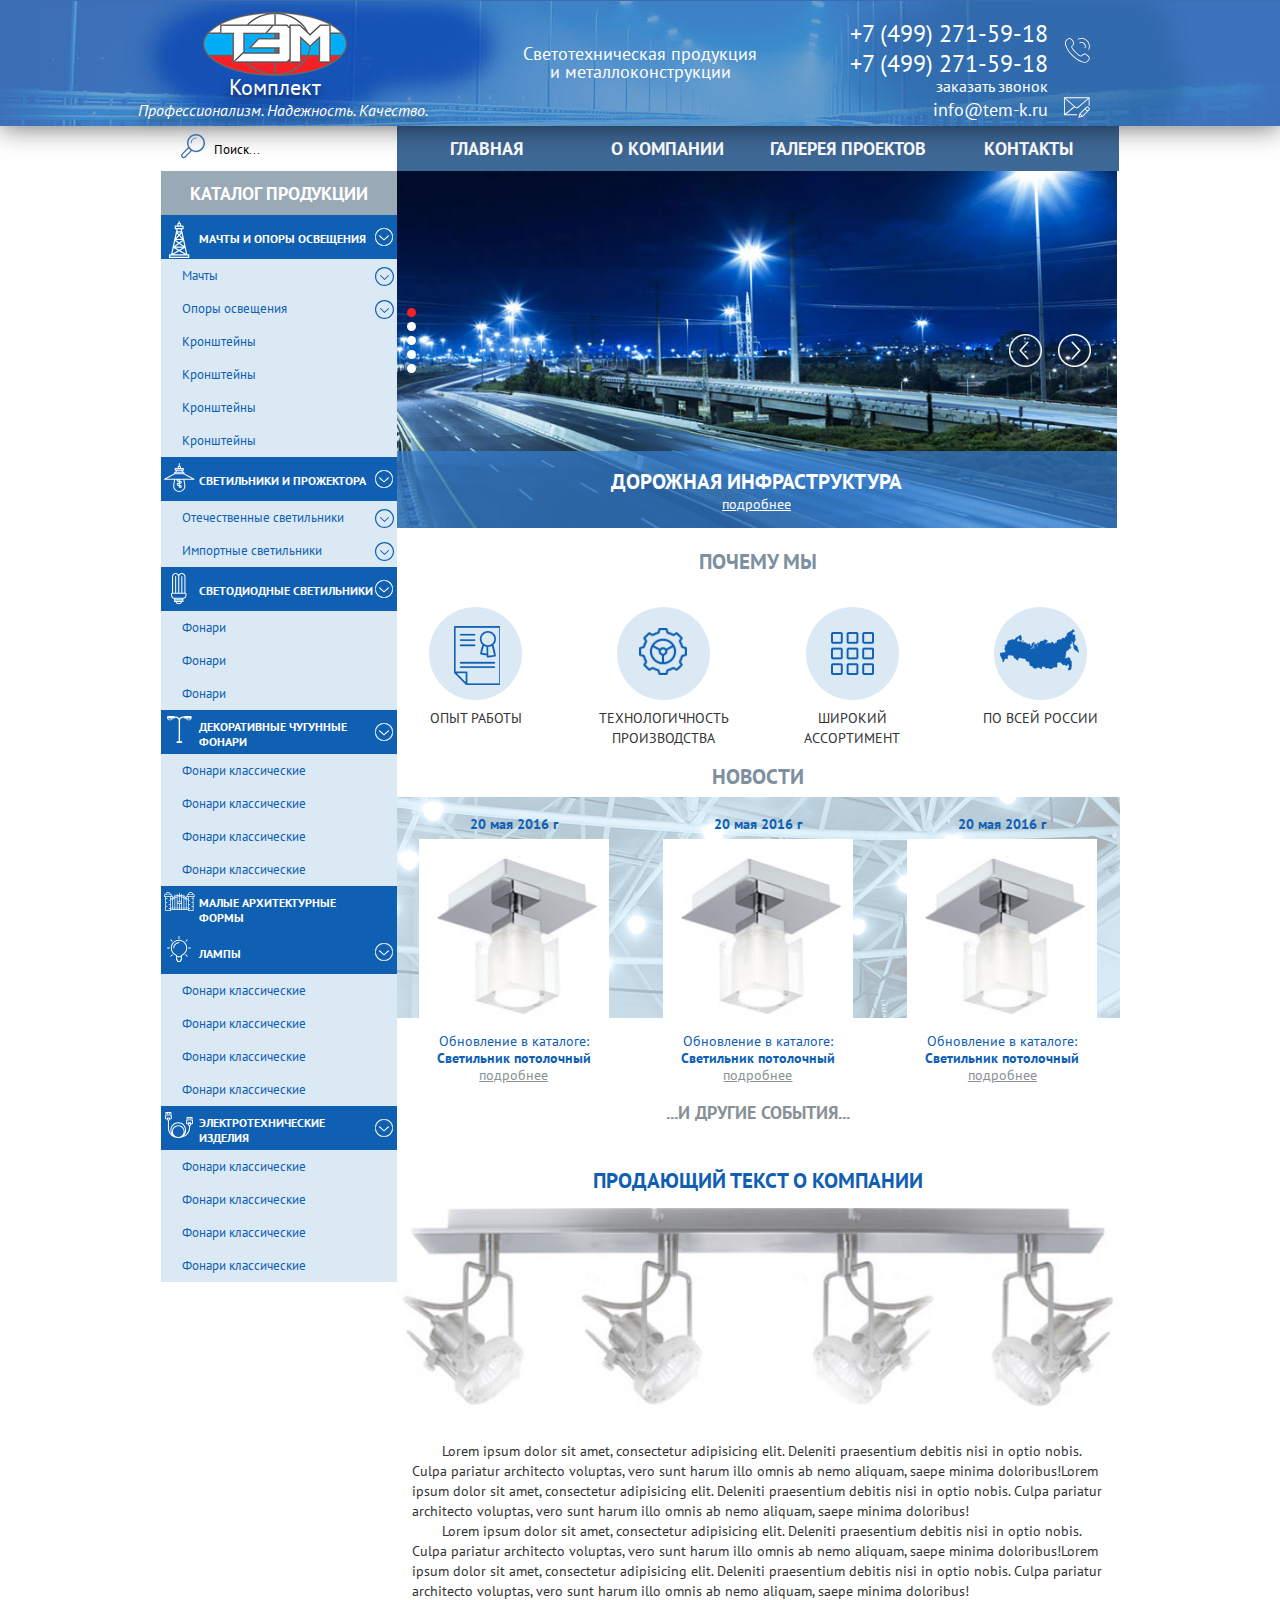
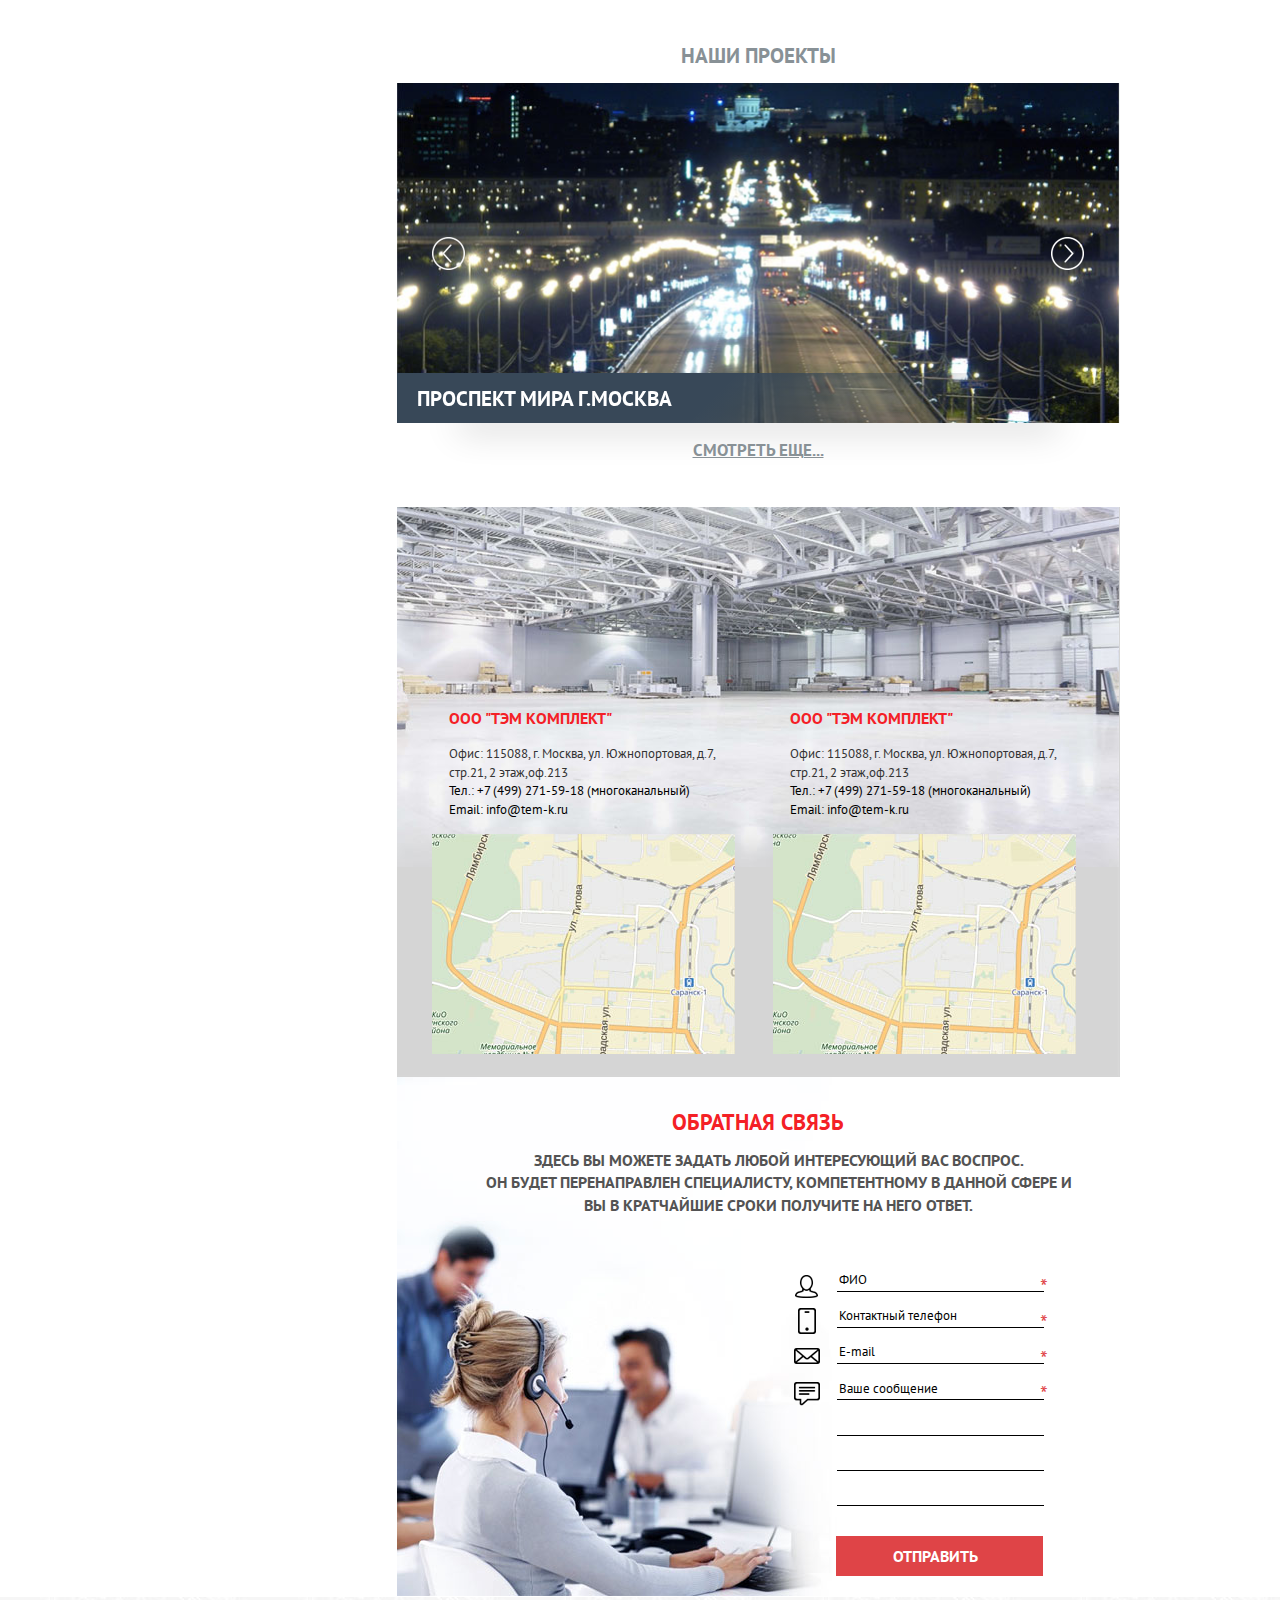
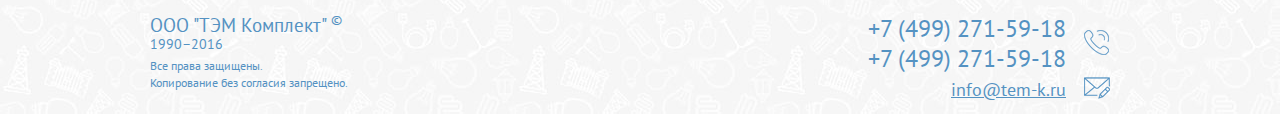
==== commit 84dd11be: "29.06" ====
--- a/index.html
+++ b/index.html
@@ -39,9 +39,9 @@
 								<br>
 								и металлоконструкции</p>
 								<div class="mobile_btns">
-									<a href="#" class="mobile_tel_icon"></a>
-									<a href="#" class="mobile_mail_icon"></a>
-									<a href="#" class="mobile_menu_btn"></a>
+									<a class="mobile_tel_icon"></a>
+									<a class="mobile_mail_icon"></a>
+									<a class="mobile_menu_btn"></a>
 									<div class="mobile_tel_popup">
 										<div class="close_but">
 											<div class="cross">
@@ -53,7 +53,7 @@
 										<a href="tel:+74992715918" class="mobile_tel_pp">+7 (499) 271-59-18</a>
 									</div>
 									<div class="mobile_mail_popup">
-											<div class="close_but">
+										<div class="close_but">
 											<div class="cross">
 												&times;
 											</div>
@@ -97,34 +97,34 @@
 							<div class="mobile_menu_btn_opn"></div>
 							<li class="uncover ttu">главная
 								<ul class="main_submenu">
-									<li><a href="#"><p>Направления деятельности</p></a></li>
-									<li><a href="#"><p>Новости</p></a></li>
-									<li><a href="#"><p>Лицензии и сертификаты</p></a></li>
-									<li><a href="#"><p>Вакансии</p></a></li>
+									<li><a ><p>Направления деятельности</p></a></li>
+									<li><a ><p>Новости</p></a></li>
+									<li><a ><p>Лицензии и сертификаты</p></a></li>
+									<li><a ><p>Вакансии</p></a></li>
 								</ul>
 							</li>
 							<li class="uncover ttu">о компании
 								<ul class="main_submenu">
-									<li><a href="#"><p>Направления деятельности</p></a></li>
-									<li><a href="#"><p>Новости</p></a></li>
-									<li><a href="#"><p>Лицензии и сертификаты</p></a></li>
-									<li><a href="#"><p>Вакансии</p></a></li>
+									<li><a ><p>Направления деятельности</p></a></li>
+									<li><a ><p>Новости</p></a></li>
+									<li><a ><p>Лицензии и сертификаты</p></a></li>
+									<li><a ><p>Вакансии</p></a></li>
 								</ul>
 							</li>
 							<li class="uncover ttu">галерея проектов
 								<ul class="main_submenu">
-									<li><a href="#"><p>Направления деятельности</p></a></li>
-									<li><a href="#"><p>Новости</p></a></li>
-									<li><a href="#"><p>Лицензии и сертификаты</p></a></li>
-									<li><a href="#"><p>Вакансии</p></a></li>
+									<li><a ><p>Направления деятельности</p></a></li>
+									<li><a ><p>Новости</p></a></li>
+									<li><a ><p>Лицензии и сертификаты</p></a></li>
+									<li><a ><p>Вакансии</p></a></li>
 								</ul>
 							</li>
 							<li class="uncover ttu">контакты
 								<ul class="main_submenu">
-									<li><a href="#"><p>Направления деятельности</p></a></li>
-									<li><a href="#"><p>Новости</p></a></li>
-									<li><a href="#"><p>Лицензии и сертификаты</p></a></li>
-									<li><a href="#"><p>Вакансии</p></a></li>
+									<li><a ><p>Направления деятельности</p></a></li>
+									<li><a ><p>Новости</p></a></li>
+									<li><a ><p>Лицензии и сертификаты</p></a></li>
+									<li><a ><p>Вакансии</p></a></li>
 								</ul>
 							</li>
 						</div>
@@ -132,178 +132,188 @@
 				</nav>
 				<!-- main_menu -->
 				<aside class="aside_left">
-
 					<ul class="left_menu">
 						<li class="catalog_link ttu">
-							<a href="#">Каталог продукции</a>
+							<div class="mobile_mn"></div>
+							<a>Каталог продукции</a>
 							<div class="circle_white mobile">
 							</div>
 						</li>
 						<div class="mob_wrap">
+							<li class="mobile_close_menu">
+								<div class="close_but">
+									<div class="cross">
+										&times;
+									</div>
+								</div>
 							<li class="catalog_part ttu">
-								<a href="#">
-									<img src="img/derrick.png" alt="">
+								<a >
+									<div class="menu_icon">
+										<img src="img/derrick.svg" alt="">
+									</div>
 									<span>Мачты и опоры освещения</span>
 									<div class="circle_white">
 									</div>
 								</a>
 								<ul class="ul_level_1">
 									<li class="catalog_part_level_1" onclick="event.stopPropagation()" >
-										<a href="#">
+										<a >
 											<span>Мачты</span>
 											<div class="circle_blue">
 											</div>
 										</a>
 										<ul class="ul_level_2">
 											<li class="catalog_part_level_2">
-												<a href="#">
+												<a >
 													<span>Опоры освещения высокомачтовые с <br> мобильной короной ТИП МФГ-М</span>
 												</a>
 											</li>
 											<li class="catalog_part_level_2">
-												<a href="#">
+												<a >
 													<span>Опоры освещения высокомачтовые с<br> мобильной короной ТИП МФГ-М</span>
 												</a>
 											</li>
 											<li class="catalog_part_level_2">
-												<a href="#">
+												<a >
 													<span>Опоры освещения высокомачтовые с<br> мобильной короной ТИП МФГ-М</span>
 												</a>
 											</li>
 											<li class="catalog_part_level_2">
-												<a href="#">
+												<a >
 													<span>Опоры линий электропередач</span>
 												</a>
 											</li>
 										</ul>
 									</li>
 									<li class="catalog_part_level_1" onclick="event.stopPropagation()">
-										<a href="#">
+										<a >
 											<span>Опоры освещения</span>
 											<div class="circle_blue">
 											</div>
 										</a>
 										<ul class="ul_level_2">
 											<li class="catalog_part_level_2">
-												<a href="#">
+												<a >
 													<span>Опоры контактной сети</span>
 												</a>
 											</li>
 											<li class="catalog_part_level_2">
-												<a href="#">
-													<span>Опоры</span>
-												</a>
-											</li>
-											<li class="catalog_part_level_2">
-												<a href="#">
-													<span>Опоры</span>
-												</a>
-											</li>
-											<li class="catalog_part_level_2">
-												<a href="#">
-													<span>Опоры</span>
-												</a>
-											</li>
-											<li class="catalog_part_level_2">
-												<a href="#">
-													<span>Опоры</span>
-												</a>
-											</li>
-											<li class="catalog_part_level_2">
-												<a href="#">
+												<a >
+													<span>Опоры</span>
+												</a>
+											</li>
+											<li class="catalog_part_level_2">
+												<a >
+													<span>Опоры</span>
+												</a>
+											</li>
+											<li class="catalog_part_level_2">
+												<a >
+													<span>Опоры</span>
+												</a>
+											</li>
+											<li class="catalog_part_level_2">
+												<a >
+													<span>Опоры</span>
+												</a>
+											</li>
+											<li class="catalog_part_level_2">
+												<a >
 													<span>Опоры</span>
 												</a>
 											</li>
 										</ul>
 									</li>
 									<li class="catalog_part_level_1" onclick="event.stopPropagation()">
-										<a href="#">
+										<a >
 											<span>Кронштейны</span>
 										</a>
 									</li>
 									<li class="catalog_part_level_1" onclick="event.stopPropagation()">
-										<a href="#">
+										<a >
 											<span>Кронштейны</span>
 										</a>
 									</li>
 									<li class="catalog_part_level_1" onclick="event.stopPropagation()">
-										<a href="#">
+										<a >
 											<span>Кронштейны</span>
 										</a>
 									</li>
 									<li class="catalog_part_level_1" onclick="event.stopPropagation()">
-										<a href="#">
+										<a >
 											<span>Кронштейны</span>
 										</a>
 									</li>
 								</li>
 							</ul>
 							<li class="catalog_part ttu">
-								<a href="#">
-									<img src="img/lamp2.png" alt="">
+								<a >
+									<div class="menu_icon">
+										<img src="img/lamp2.svg" alt="">
+									</div>
 									<span>Светильники и прожектора</span>
 									<div class="circle_white">
 									</div>
 								</a>
 								<ul class="ul_level_1">
 									<li class="catalog_part_level_1" onclick="event.stopPropagation()">
-										<a href="#">
+										<a >
 											<span>Отечественные светильники</span>
 											<div class="circle_blue">
 											</div>
 										</a>
 										<ul class="ul_level_2">
 											<li class="catalog_part_level_2">
-												<a href="#">
+												<a >
 													<span>Опоры контактной сети</span>
 												</a>
 											</li>
 											<li class="catalog_part_level_2">
-												<a href="#">
-													<span>Опоры</span>
-												</a>
-											</li>
-											<li class="catalog_part_level_2">
-												<a href="#">
-													<span>Опоры</span>
-												</a>
-											</li>
-											<li class="catalog_part_level_2">
-												<a href="#">
-													<span>Опоры</span>
-												</a>
-											</li>
-											<li class="catalog_part_level_2">
-												<a href="#">
-													<span>Опоры</span>
-												</a>
-											</li>
-											<li class="catalog_part_level_2">
-												<a href="#">
+												<a >
+													<span>Опоры</span>
+												</a>
+											</li>
+											<li class="catalog_part_level_2">
+												<a >
+													<span>Опоры</span>
+												</a>
+											</li>
+											<li class="catalog_part_level_2">
+												<a >
+													<span>Опоры</span>
+												</a>
+											</li>
+											<li class="catalog_part_level_2">
+												<a >
+													<span>Опоры</span>
+												</a>
+											</li>
+											<li class="catalog_part_level_2">
+												<a >
 													<span>Опоры</span>
 												</a>
 											</li>
 										</ul>
 									</li>
 									<li class="catalog_part_level_1" onclick="event.stopPropagation()">
-										<a href="#">
+										<a >
 											<span>Импортные светильники</span>
 											<div class="circle_blue">
 											</div>
 										</a>
 										<ul class="ul_level_2">
 											<li class="catalog_part_level_2">
-												<a href="#">
-													<span>Опоры</span>
-												</a>
-											</li>
-											<li class="catalog_part_level_2">
-												<a href="#">
-													<span>Опоры</span>
-												</a>
-											</li>
-											<li class="catalog_part_level_2">
-												<a href="#">
+												<a >
+													<span>Опоры</span>
+												</a>
+											</li>
+											<li class="catalog_part_level_2">
+												<a >
+													<span>Опоры</span>
+												</a>
+											</li>
+											<li class="catalog_part_level_2">
+												<a >
 													<span>Опоры</span>
 												</a>
 											</li>
@@ -312,122 +322,131 @@
 								</ul>
 							</li>
 							<li class="catalog_part ttu">
-								<a href="#">
-									<img src="img/bulb.png" alt="">
+								<a >
+									<div class="menu_icon">
+										<img src="img/bulb.svg" alt="">
+									</div>
 									<span>Светодиодные светильники</span>
 									<div class="circle_white">
 									</div>
 								</a>
 								<ul class="ul_level_1">
 									<li class="catalog_part_level_1" onclick="event.stopPropagation()">
-										<a href="#">
+										<a >
 											<span>Фонари</span>
 										</a>
 									</li>
 									<li class="catalog_part_level_1" onclick="event.stopPropagation()">
-										<a href="#">
+										<a >
 											<span>Фонари</span>
 										</a>
 									</li>
 									<li class="catalog_part_level_1" onclick="event.stopPropagation()">
-										<a href="#">
+										<a >
 											<span>Фонари</span>
 										</a>
 									</li>
 								</ul>
 							</li>
 							<li class="catalog_part ttu">
-								<a href="#">
-									<img src="img/lamp.png" alt="">
+								<a >
+									<div class="menu_icon">
+										<img src="img/lamp.svg" alt="">
+									</div>
 									<span>Декоративные чугунные<br> фонари</span>
 									<div class="circle_white">
 									</div>
 								</a>
 								<ul class="ul_level_1">
 									<li class="catalog_part_level_1" onclick="event.stopPropagation()">
-										<a href="#">
-											<span>Фонари классические</span>
-										</a>
-									</li>
-									<li class="catalog_part_level_1" onclick="event.stopPropagation()">
-										<a href="#">
-											<span>Фонари классические</span>
-										</a>
-									</li>
-									<li class="catalog_part_level_1" onclick="event.stopPropagation()">
-										<a href="#">
-											<span>Фонари классические</span>
-										</a>
-									</li>
-									<li class="catalog_part_level_1" onclick="event.stopPropagation()">
-										<a href="#">
+										<a >
+											<span>Фонари классические</span>
+										</a>
+									</li>
+									<li class="catalog_part_level_1" onclick="event.stopPropagation()">
+										<a >
+											<span>Фонари классические</span>
+										</a>
+									</li>
+									<li class="catalog_part_level_1" onclick="event.stopPropagation()">
+										<a >
+											<span>Фонари классические</span>
+										</a>
+									</li>
+									<li class="catalog_part_level_1" onclick="event.stopPropagation()">
+										<a >
 											<span>Фонари классические</span>
 										</a>
 									</li>
 								</ul>
 							</li>
 							<li class="catalog_part ttu">
-								<a href="#">
-									<img src="img/gates.png" alt="">
+								<a >
+									<div class="menu_icon">
+										<img src="img/gates.svg" alt="">
+									</div>
 									<span>Малые архитектурные<br> формы</span>
-
 								</a>
 							</li>
 							<li class="catalog_part ttu">
-								<a href="#">
-									<img src="img/idea.png" alt="">
+								<a >
+									<div class="menu_icon">
+										<img src="img/idea.svg" alt="">
+									</div>
 									<span>Лампы</span>
 									<div class="circle_white">
 									</div>
 								</a>
 								<ul class="ul_level_1">
 									<li class="catalog_part_level_1" onclick="event.stopPropagation()">
-										<a href="#">
-											<span>Фонари классические</span>
-										</a>
-									</li>
-									<li class="catalog_part_level_1" onclick="event.stopPropagation()">
-										<a href="#">
-											<span>Фонари классические</span>
-										</a>
-									</li>
-									<li class="catalog_part_level_1" onclick="event.stopPropagation()">
-										<a href="#">
-											<span>Фонари классические</span>
-										</a>
-									</li>
-									<li class="catalog_part_level_1" onclick="event.stopPropagation()">
-										<a href="#">
+										<a >
+											<span>Фонари классические</span>
+										</a>
+									</li>
+									<li class="catalog_part_level_1" onclick="event.stopPropagation()">
+										<a >
+											<span>Фонари классические</span>
+										</a>
+									</li>
+									<li class="catalog_part_level_1" onclick="event.stopPropagation()">
+										<a >
+											<span>Фонари классические</span>
+										</a>
+									</li>
+									<li class="catalog_part_level_1" onclick="event.stopPropagation()">
+										<a >
 											<span>Фонари классические</span>
 										</a>
 									</li>
 								</ul>
 							</li>
 							<li class="catalog_part ttu">
-								<a href="#">
-									<img src="img/ether.png" alt="">
+								<a >
+									<div class="menu_icon">
+										<img src="img/ether.svg" alt="">
+									</div>
 									<span>Электротехнические<br> изделия</span>
 									<div class="circle_white">
 									</div>
 								</a>
 								<ul class="ul_level_1">
 									<li class="catalog_part_level_1" onclick="event.stopPropagation()">
-										<a href="#">
-											<span>Фонари классические</span>
-										</a>
-									</li>
-									<li class="catalog_part_level_1" onclick="event.stopPropagation()">
-										<a href="#">
-											<span>Фонари классические</span>
-										</a>
-									</li>
-									<li class="catalog_part_level_1" onclick="event.stopPropagation()">
-										<a href="#">
-											<span>Фонари классические</span>
-										</a>
-									</li>
-									<li class="catalog_part_level_1" onclick="event.stopPropagation()">
-										<a href="#">
+										<a >
+											<span>Фонари классические</span>
+										</a>
+									</li>
+									<li class="catalog_part_level_1" onclick="event.stopPropagation()">
+										<a >
+											<span>Фонари классические</span>
+										</a>
+									</li>
+									<li class="catalog_part_level_1" onclick="event.stopPropagation()">
+										<a >
+											<span>Фонари классические</span>
+										</a>
+									</li>
+									<li class="catalog_part_level_1" onclick="event.stopPropagation()">
+										<a >
 											<span>Фонари классические</span>
 										</a>
 									</li>
@@ -623,8 +642,8 @@
 									</form>
 								</div>
 							</article>
-							</div>
-							<!-- main_content -->
+						</div>
+						<!-- main_content -->
 
 						<footer class="footer">
 							<div class="main_foot">
--- a/css/main.css
+++ b/css/main.css
@@ -214,7 +214,7 @@
 .head_contacs .phone_icon {
   width: 30px;
   height: 30px;
-  background: url(../img/sprite1.png) -31px 0px no-repeat;
+  background: url(../img/phone.svg) 50% no-repeat;
   margin-top: 18px;
   margin-left: 10px;
 }
@@ -222,7 +222,7 @@
 .head_contacs .mesg_icon {
   width: 30px;
   height: 30px;
-  background: url(../img/sprite1.png) 0px 0px no-repeat;
+  background: url(../img/mail.svg) 50% no-repeat;
   margin-top: 27px;
   margin-left: 10px;
 }
@@ -238,12 +238,12 @@
 .mobile_tel_icon {
   width: 30px;
   height: 30px;
-  background: url(../img/sprite1.png) -31px 3px no-repeat;
+  background: url(../img/phone.svg) 50% no-repeat;
 }
 .mobile_mail_icon {
   width: 30px;
   height: 30px;
-  background: url(../img/sprite1.png) 0px 3px no-repeat;
+  background: url(../img/mail.svg) 50% no-repeat;
 }
 .mobile_menu_btn {
   position: relative;
@@ -405,8 +405,8 @@
   display: block;
   border: 0;
   cursor: pointer;
-  background: url(../img/sprite1.png) -60px 0px no-repeat;
-  left: 15px;
+  background: url(../img/search_1_.svg)no-repeat;
+  left: 20px;
   top: 50%;
   margin-top: -15px; 
 }
@@ -536,17 +536,31 @@
   height: 100%;
   vertical-align: middle;
 }
-.left_menu .catalog_part a span {
+.left_menu .catalog_part > a span {
   display: inline-block;
   vertical-align: middle;
   line-height: 1.25;
   text-align: left;
 }
+.left_menu .menu_icon + span:hover {
+  text-decoration: underline;
+  cursor: pointer;
+}
+.left_menu a {
+  cursor: pointer;
+}
+.menu_icon {
+  display: inline-block;
+  width: 31px;
+  height: 37px;
+  position: absolute;
+  top: 50%;
+  margin-top: -18px;
+  left: 3px;
+  text-align: center;
+}
 .left_menu .catalog_part a img {
- position: absolute;
- top: 50%;
- margin-top: -18px;
- left: 3px;
+  padding-top: 2px;
 }
 .left_menu .catalog_part_level_1 a {
   position: relative;
@@ -589,11 +603,11 @@
  position: absolute;
   top: 50%;
   margin-top: -9px;
-  right: 4px;
+  right: 0px;
   cursor: pointer;
-  width: 18px;
-  height: 18px;
-  background: url(../img/sprite1.png) no-repeat -93px -1px;
+  width: 22px;
+  height: 22px;
+  background: url(../img/down.svg) no-repeat;
   
 }
 
@@ -1343,7 +1357,6 @@
   padding: 27px 32px;
 }
 .contacts_block_info {
-  color: #0f5fb3;
   line-height: 1.25;
 }
 .contacts_block_info h3 {
@@ -1351,13 +1364,13 @@
 }
 .contacts_block_info a {
   display: block;
+  color: #333;
 }
 .member {
   margin-top: 18px;
 }
 .member span {
   display: block;
-  color: #0f5fb3;
   line-height: 1.25;
 }
 
@@ -1513,16 +1526,14 @@
 
 .vacancies_block .vacancy_descr {
   margin-top: 10px;
-  color: #3e6896;
 }
 
 .vacancies_block  .vacancy_conts {
   margin-top: 10px;
-  color: #3e6896;
 }
 
 .vacancies_block  .vacancy_conts a {
-  color: #3e6896; 
+  color: #333; 
 }
 .vacancy_conts {
   padding-left: 15px;
@@ -1612,35 +1623,35 @@
   height: 44px;
   border-radius: 50%;
   border: 2px solid #fff;
-  background-size: 66%;
+  
 }
 
 .cg_icon.cg_1 {
-  background: url(../img/derrick.png) 50% 25% no-repeat;
+  background: url(../img/derrick.svg) 50% 50% no-repeat;
 }
 
 .cg_icon.cg_2 {
-  background: url(../img/lamp2.png) 50% 25% no-repeat;
+  background: url(../img/lamp2.svg) 50% 50% no-repeat;
 }
 
 .cg_icon.cg_3 {
-  background: url(../img/bulb.png) 50% 25% no-repeat;
+  background: url(../img/bulb.svg) 50% 50% no-repeat;
 }
 
 .cg_icon.cg_4 {
-  background: url(../img/lamp.png) 50% 25% no-repeat;
+  background: url(../img/lamp.svg) 50% 52% no-repeat;
 }
 
 .cg_icon.cg_5 {
-  background: url(../img/gates.png) 50% 25% no-repeat;
+  background: url(../img/gates.svg) 50% 50% no-repeat;
 }
 
 .cg_icon.cg_6 {
-  background: url(../img/idea.png) 50% 25% no-repeat;
+  background: url(../img/idea.svg) 50% 50% no-repeat;
 }
 
 .cg_icon.cg_7 {
-  background: url(../img/ether.png) 50% 25% no-repeat;
+  background: url(../img/ether.svg) 50% 50% no-repeat;
 }
 
 .catalog_main_head {
@@ -1688,7 +1699,6 @@
 .catalog_ann_block {
   padding-left: 40px;
   padding-top: 15px;
-  color: #3e6896;
   margin-bottom: 40px;
 }
 .announce {
@@ -1778,7 +1788,6 @@
 }
 .news_page_text {
   padding-top: 20px;
-  color: #0f5fb3;
 }
 .news_page_text h5 {
   font-family: "PTSansBold";
@@ -1809,9 +1818,7 @@
   width: 100%;
   height: auto;
 }
-.news_art {
-  color: #0f5fb3;
-}
+
 
 .news_art h3 {
   font-family: "PTSansBold";
@@ -1880,7 +1887,6 @@
   padding-bottom: 6px;
 }
 .support_block {
-  color: #3e6896;
   font-size: 13px;
   margin-bottom: 15px;
 }
@@ -1903,7 +1909,6 @@
   padding-top: 6px;
 }
 .lend_block {
-  color: #3e6896;
   font-size: 13px;
   margin-bottom: 50px;
 }
--- a/css/responsive.css
+++ b/css/responsive.css
@@ -117,14 +117,18 @@
   .catalog_main_block.sect .catalog_main_prod_img:hover > .hovr_block.sect {
   height: 35px;
  }
-  .cg_icon {
+ .hovr_block .cg_icon {
   	top: 5px;
-  	left: 1px;
+  	left: 7px;
   	width: 26px;
   	height: 26px;
   	border: 1px solid #fff;
-  	background-size: contain !important;
-  }
+  	background-size: 60%;
+  }
+ .hovr_block  .cg_icon.cg_1,
+  .hovr_block  .cg_icon.cg_3 {
+ 	 	background-size: 42%;
+ }
   .catalog_list {
   	padding-left: 30px;
   }
@@ -182,11 +186,14 @@
 }
 
 	.left_menu .catalog_part a img {
-	  margin-top: -15px;
-	  width: 21px;
-	  height: 27px;
-	  left: 2px;
-	}
+	  width: 20px;
+	  height: 24px;
+	 }
+	 .menu_icon {
+	 	top: 60%;
+	 	left: 0;
+	 	width: 24px;
+	 }
 	.left_menu .catalog_part a {
 		padding-left: 23px;
 		font-size: 11.7px;
@@ -198,7 +205,7 @@
 	.main_content {
 		width: 430px;
 	}
-	.circle_white, .circle_blue {
+	.circle_white {
 		right: 3px;
 	}
 	.left_menu .catalog_part_level_1 a {
@@ -1049,6 +1056,9 @@
 	}
 }
 @media only screen and (max-width : 450px) {
+	 .hovr_block .cg_icon {
+	 	left: 1px;
+	 }
 	.feedback {
     background: url(../img/fb_bg.jpg) 100% no-repeat #fff;
   }
@@ -1166,7 +1176,7 @@
 	.catalog_main_block.sect .catalog_main_prod_img:hover > .hovr_block.sect {
   height: 60px;
   }
-	.cg_icon {
+	.hovr_block .cg_icon {
 	  top: 9px;
 	  left: 20px;
 	  width: 44px;
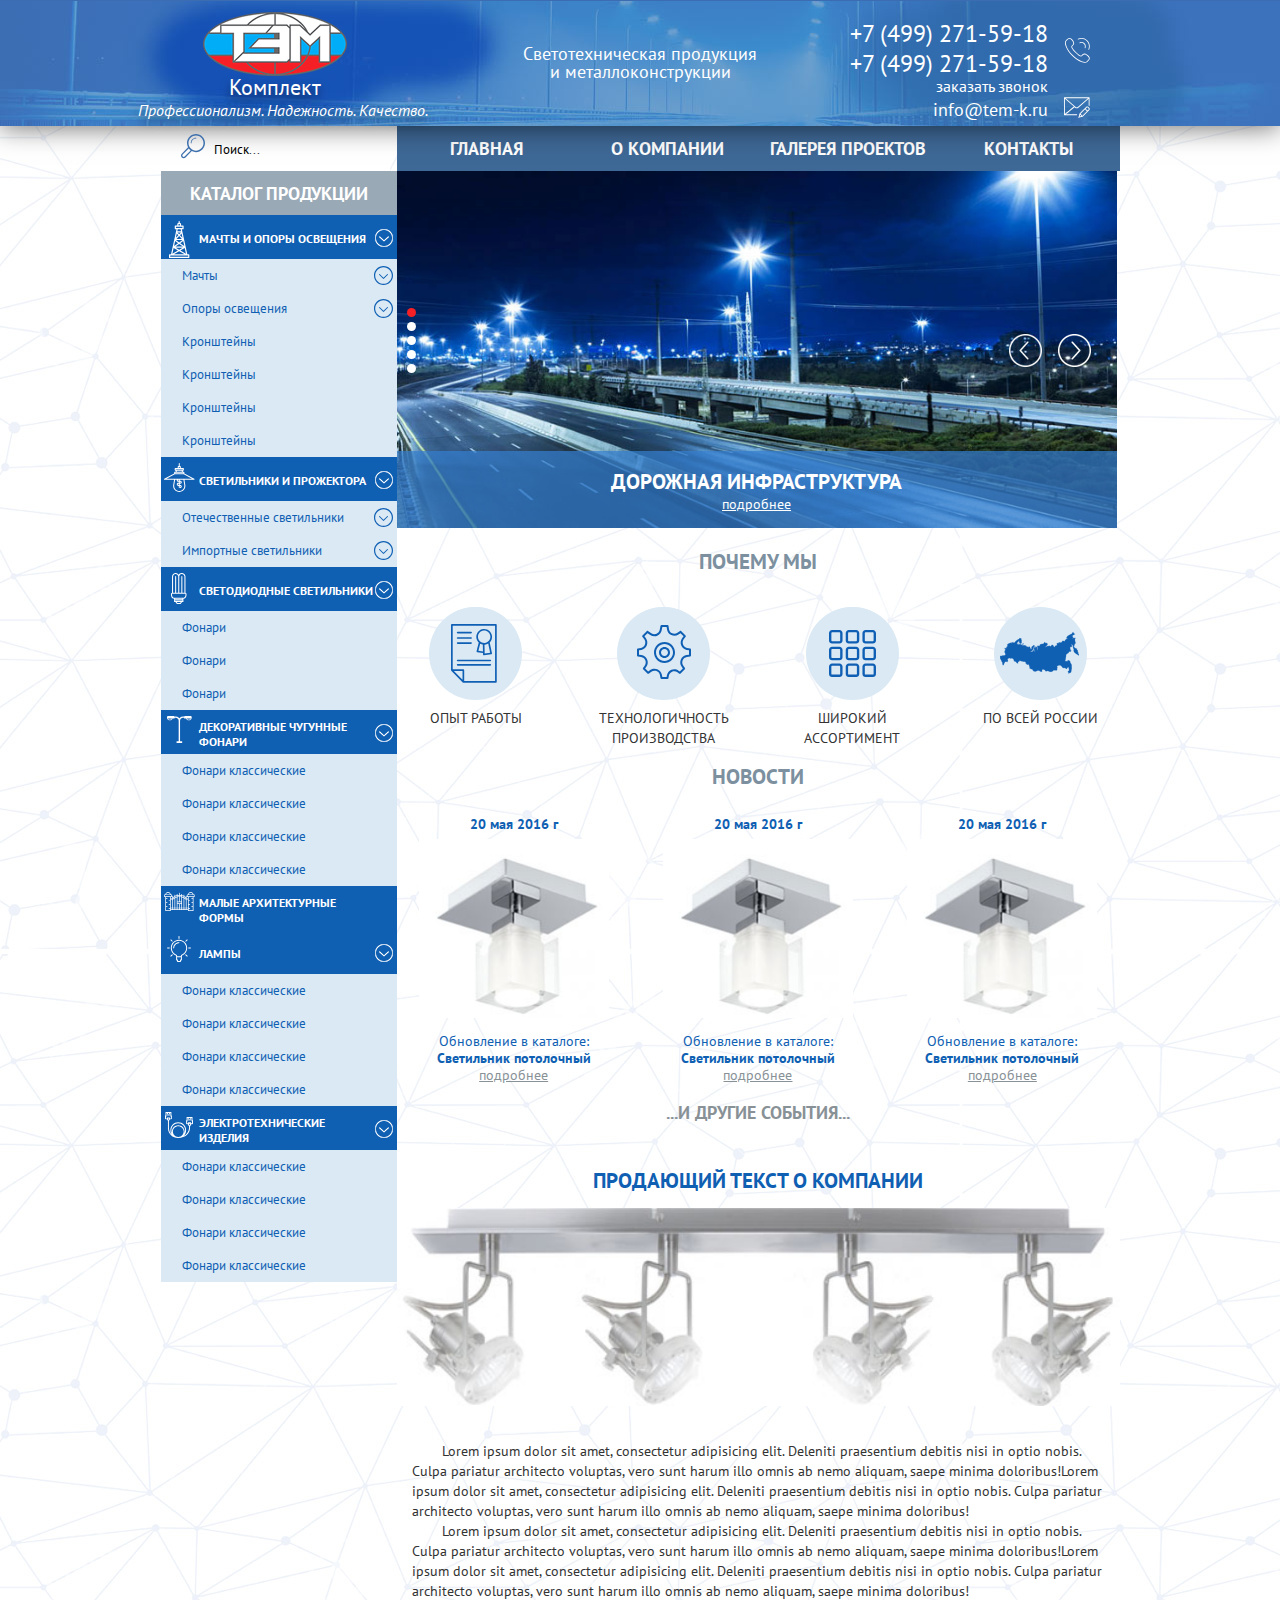
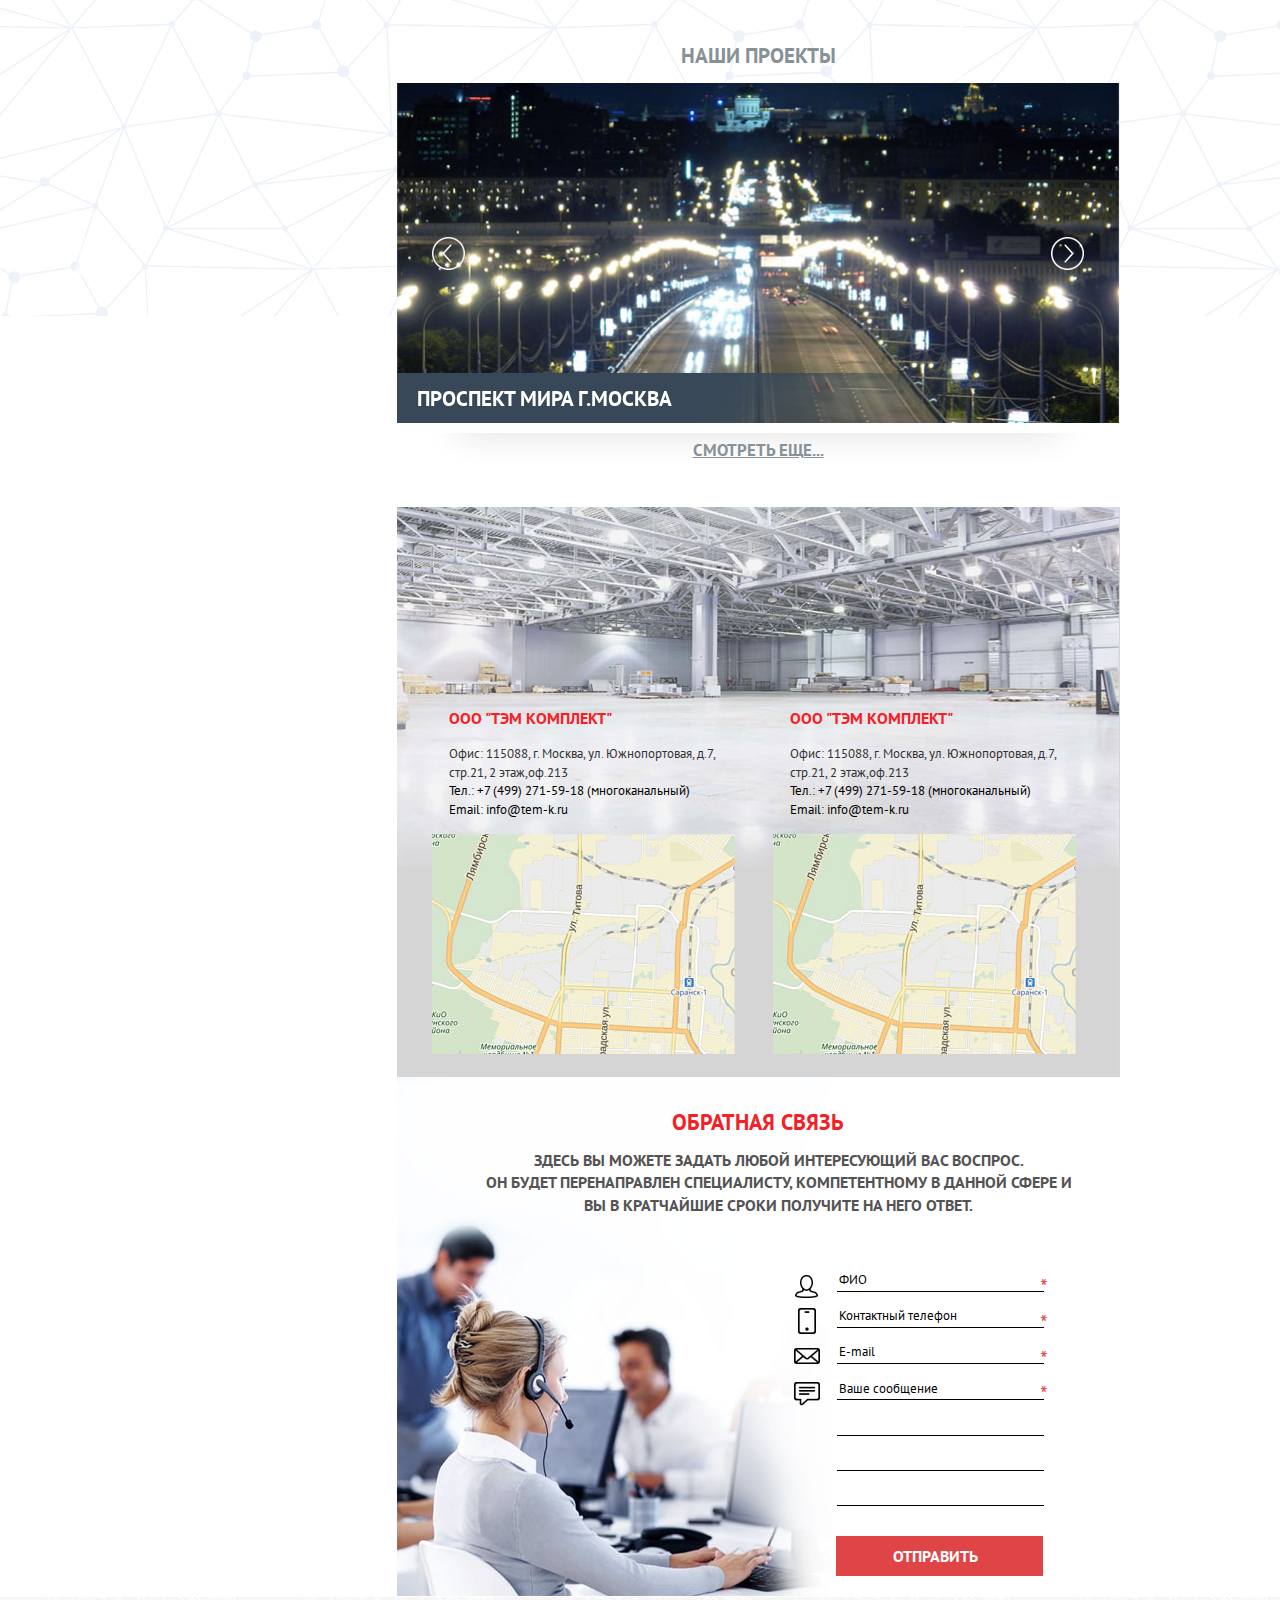
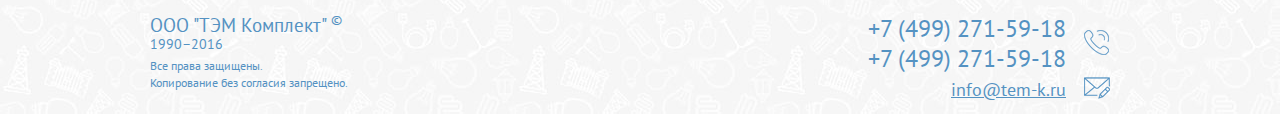
==== commit 243b82da: "02.07" ====
--- a/index.html
+++ b/index.html
@@ -16,6 +16,7 @@
 	<link rel="stylesheet" href="css/main.css" />
 	<link rel="stylesheet" href="css/responsive.css" />
 	<link rel="stylesheet" href="libs/bootstrap/bootstrap-grid-3.3.1.min.css" />
+	<link rel="stylesheet" href="libs/fancybox/jquery.fancybox.css" />
 </head>
 <body>
 	<div class="wrapper">
@@ -23,7 +24,7 @@
 			<div class="main_head">
 				<div class="row">
 					<div class="col-xs-4">
-						<div class="main_logo">
+						<a href="index.html" class="main_logo">
 							<img src="img/m_logo.png" alt="">
 							<div class="main_logo_compl">
 								<span >Комплект</span>
@@ -31,7 +32,7 @@
 							<div class="main_logo_slogan">
 								<span>Профессионализм. Надежность. Качество.</span>
 							</div>
-						</div>
+						</a>
 					</div>
 					<div class="col-xs-4 mob_big">
 						<div class="main_title">
@@ -69,7 +70,7 @@
 								<div class="head_contacs_links">
 									<a href="tel:+74992715918" class="tel_num">+7 (499) 271-59-18</a>
 									<a href="tel:+74992715918" class="tel_num second_num">+7 (499) 271-59-18</a>
-									<a href="" class="order_call tdu">заказать звонок</a>
+									<a href="#callback" class="order_call tdu fancybox">заказать звонок</a>
 									<a href="mailto:info@tem-k.ru" class="head_contacs_mail tdu">info@tem-k.ru</a>
 								</div>
 								<div class="head_contacs_icons">
@@ -94,7 +95,9 @@
 							</form>
 						</li>
 						<div class="mobile_nav">
-							<div class="mobile_menu_btn_opn"></div>
+							<div class="mobile_menu_btn_opn">
+							<img src="img/cross.svg" alt="">
+							</div>
 							<li class="uncover ttu">главная
 								<ul class="main_submenu">
 									<li><a ><p>Направления деятельности</p></a></li>
@@ -140,12 +143,7 @@
 							</div>
 						</li>
 						<div class="mob_wrap">
-							<li class="mobile_close_menu">
-								<div class="close_but">
-									<div class="cross">
-										&times;
-									</div>
-								</div>
+							
 							<li class="catalog_part ttu">
 								<a >
 									<div class="menu_icon">
@@ -498,19 +496,19 @@
 						<div class="row">
 							<div class="col-xs-3">
 								<div class="why_us_block">
-									<img src="img/award.png" alt="">
+									<img src="img/award.svg" alt="">
 								</div>
 								<span class="ttu why_us_text">Опыт работы</span>
 							</div>
 							<div class="col-xs-3">
 								<div class="why_us_block">
-									<img src="img/settings.png" alt="">
+									<img src="img/settings.svg" alt="">
 								</div>
 								<span class="ttu why_us_text">технологичность  производства</span>
 							</div>
 							<div class="col-xs-3">
 								<div class="why_us_block">
-									<img src="img/grid.png" alt="">
+									<img src="img/grid.svg" alt="">
 								</div>
 								<span class="ttu why_us_text">широкий ассортимент </span>
 							</div>
@@ -675,6 +673,18 @@
 							</div>
 						</footer>
 					</div>
+					<div class="hidden">
+					<form id="callback" class="pop_form">
+						<h3>Заказать звонок</h3>
+						<input type="text" name="name" placeholder="Ваше имя" required />
+						<input type="text" name="phone" placeholder="Ваше телефон" required />
+						<input type="submit" href="#thank" class="submit fancybox" value="Заказать" />
+					</form>
+					<form id="thank" class="pop_form">
+						<h4>Спасибо</h4>
+						<p>За обращение в нашу компанию, в ближайшее время наши специалисты свяжутся с Вами!</p>
+					</form>
+				</div>
 	<!--[if lt IE 9]>
 	<script src="libs/html5shiv/es5-shim.min.js"></script>
 	<script src="libs/html5shiv/html5shiv.min.js"></script>
@@ -684,7 +694,7 @@
 	<script src="libs/jquery/jquery-1.12.3.min.js"></script>
 	<script src="libs/bxslider/jquery.bxslider.min.js"></script>
 	<script src="js/common.js"></script>
-	
+	<script src="libs/fancybox/jquery.fancybox.pack.js"></script>
 
 	<script type="text/javascript"> 	
 		$(document).ready(function(){
--- a/css/main.css
+++ b/css/main.css
@@ -54,7 +54,8 @@
 .wrapper {
   position: relative;
   min-height: 100%;
-
+  background: #000;
+  background: url(../img/main_bg.jpg) no-repeat;
 }
 .content {
   padding-bottom: 117px;
@@ -106,7 +107,8 @@
 }
 
 a {
-  text-decoration: none; 
+  text-decoration: none;
+  cursor: pointer;
 }
 .tdu {
   text-decoration: underline;
@@ -134,6 +136,7 @@
 }
 
 .main_logo {
+  display: block;
   text-align: center;
   margin-top: 12px;
   margin-left: 35px;
@@ -269,26 +272,17 @@
 .mobile_menu_btn_opn {
   display: none;
   position: absolute;
-  top: 10px;
-  right: 8px;
-  width: 43px;
-  height: 20px;
+  top: 7px;
+  right: 13px;
+  width: 30px;
+  height: 30px;
   cursor: pointer;
   margin-bottom: 4px;
   z-index: 4;
 }
-.mobile_menu_btn_opn:before {
-  content: "";
-  position: absolute;
-  left: 0;
-  top: 0;
-  width: 43px;
-  height: 3px;
-  background: #fff;
-  border-radius:2px;
-  box-shadow: 
-    0 9px 0 0 #fff,
-    0 18px 0 0 #fff;
+.mobile_menu_btn_opn img {
+  width: 30px;
+  height: 30px;
 }
 .mobile_btns .mobile_tel_popup {
   display: none;
@@ -428,6 +422,9 @@
   -o-transition: all 0.3s;
   transition: all 0.3s;
   cursor: pointer;
+  -webkit-box-shadow: 1px 0px 0px 0px rgba(62,104,150,1);
+-moz-box-shadow: 1px 0px 0px 0px rgba(62,104,150,1);
+box-shadow: 1px 0px 0px 0px rgba(62,104,150,1);
 }
 
 
@@ -587,26 +584,26 @@
 }
 .circle_white {
   position: absolute;
-  top: 50%;
-  margin-top: -9px;
-  right: 4px;
-  cursor: pointer;
-  width: 18px;
-  height: 18px;
-  background: url(../img/sprite1.png) no-repeat -114px -1px;
-}
-
-.circle_white.mobile {
-  display: none;
-}
-.circle_blue{
- position: absolute;
-  top: 50%;
+  top: 52%;
   margin-top: -9px;
   right: 0px;
   cursor: pointer;
   width: 22px;
-  height: 22px;
+  height: 30px;
+  background: url(../img/sprite1.png) no-repeat -114px -1px;
+}
+
+.circle_white.mobile {
+  display: none;
+}
+.circle_blue{
+ position: absolute;
+  top: 49%;
+  margin-top: -9px;
+  right: -1px;
+  cursor: pointer;
+  width: 24px;
+  height: 24px;
   background: url(../img/down.svg) no-repeat;
   
 }
@@ -642,6 +639,9 @@
   vertical-align: middle;
   line-height: 1.25;
 }
+.left_menu .catalog_part_level_2 a span:hover {
+ text-decoration: underline;
+}
 /*=======================================aside_left_____end======================================*/
 
 
@@ -692,6 +692,9 @@
   height: 9px;
   background: #fff;
   margin-bottom: 5px;
+}
+.bx-wrapper .bx-controls-direction a {
+  z-index: 10;
 }
 .m_slider .bx-wrapper .bx-pager.bx-default-pager a:hover, 
 .m_slider .bx-wrapper .bx-pager.bx-default-pager a.active {
@@ -719,8 +722,12 @@
   color: #fff;
   font-size: 14px;
   margin-top: -3px;
-}
-
+  transition: all 0.3s;
+}
+.m_slider .slide_details a:hover {
+  color: #e09595;
+  transition: all 0.3s;
+}
 .why_us .col-xs-3 {
   text-align: center;
 }
@@ -739,8 +746,10 @@
   background-color: #DAE9F4;
   border-radius: 50%;
   text-align: center;
-  padding-top: 17px;
   margin: 8px auto;
+}
+.why_us_block.map {
+  padding-top: 20px;
 }
 .why_us_text {
    font-size: 14px;
@@ -805,15 +814,24 @@
   display: block;
   color: #889196;
   margin-top: -3px;
-}
-
+  transition: all 0.3s;
+}
+.new_product_details:hover {
+  color: #46748e;
+  transition: all 0.3s;
+}
 .and_other {
   font-family: "PTSansBold";
   font-size: 18px;
   color: #889196;
   text-align: center;
-}
-
+  transition: all 0.3s;
+}
+.and_other:hover {
+  color: #5f8ea9;
+  transition: all 0.3s;
+  text-decoration: underline;
+}
 .selling_block {
   text-align: center;
   margin-top: 40px;
@@ -923,7 +941,12 @@
   color: #889196;
   font-family: "PTSansBold";
   text-align: center;
-
+  transition: all 0.3s;
+}
+
+.our_projects_else:hover {
+  color: #5f8ea9;
+  transition: all 0.3s;
 }
 .our_location {
   margin-top: 45px;
@@ -1101,6 +1124,11 @@
   margin-left: 46px;
   margin-top: -15px;
   z-index: 2;
+  transition: all 0.3s;
+}
+.fb_form .fb_form_submit:hover {
+   background-color: #ec1530;
+   transition: all 0.3s;
 }
 /*=======================================main_content_____end======================================*/
 
@@ -1675,8 +1703,13 @@
 .catalog_main_block.sect .hovr_block.sect {
   padding-left: 0;
 }
+ .catalog_main_block.sect .catalog_main_prod_img .hovr_block {
+  height: 100%;
+  padding-top: 100px;
+}
  .catalog_main_block.sect .catalog_main_prod_img:hover > .hovr_block {
   height: 60px;
+  padding-top: 20px;
 }
 
 
@@ -1780,8 +1813,14 @@
   margin-bottom: 10px;
 }
 .news_page_img {
+  display: block;
   border: 1px solid #7E9AB9;
   text-align: center;
+  transition: all 0.3s;
+}
+.news_page_img:hover {
+  border: 1px solid #333;
+  transition: all 0.3s;
 }
 .news_page_img img {
   width: 100%;
@@ -1800,8 +1839,12 @@
 .news_details {
   text-decoration: underline;
   color: #889196;
-}
-
+  transition: all 0.3s;
+}
+.news_details:hover {
+  color: #46748e;
+  transition: all 0.3s;
+}
 .news_art{
   padding: 25px 25px;
   margin-bottom: 50px;
@@ -1915,16 +1958,7 @@
 .lend_block p {
   padding-left: 5px;
 }
-.mobile_close_menu {
-  display: none;
-  height: 30px;
-  background-color: #0F5FB3;
-}
-
-.mobile_close_menu .close_but {
-  right: 13px;
-  top: 8px;
-}
+
 .mobile_mn {
   position: absolute;
   top: 0;
@@ -1934,4 +1968,84 @@
   display: none;
   z-index: 3;
   cursor: pointer;
+}
+
+
+.pop_form {
+  width: 250px;
+}
+.pop_form input[type="text"] {
+   display: block;
+   font-size: 12px;
+   margin: 0 auto 20px;
+   width: 220px;
+   height: 35px;
+   border: 1px solid #fff;
+   background: #0F5FB3;
+   color: #fff;
+   padding-left: 12px;
+}
+
+.pop_form input::-webkit-input-placeholder {
+  color: #fff;
+  font-size: 12px;
+  }
+.pop_form input::-moz-placeholder {
+  color: #fff;
+  font-size: 12px;
+}
+
+.pop_form h3 {
+  margin: 10px auto 15px;
+  text-align: center;
+  font-size: 18px;
+  text-transform: uppercase;
+  color: #fff;
+}
+.pop_form .submit {
+  text-align: center;
+  line-height: 35px;
+  display: block;
+  width: 220px;
+  height: 35px;
+  background-color: #fff;
+  color: #0F5FB4;
+  border: none;
+  font-size: 16px;
+  font-weight: bold;
+  margin: 0 auto 10px;
+  box-shadow: 2px 3px 10px rgba(0,0,0,.5);
+}
+.fancybox-opened:before {
+  content: "";
+  display: inline-block;
+  position: absolute;
+  top: -10px;
+  left: -10px;
+  width: 50px;
+  height: 50px;
+  background: url(../img/phone-call.png) 44% no-repeat;
+  background-size: 57%;
+  background-color: #2E7DD0;
+  border-radius: 50%;
+  z-index: 9999;
+  box-shadow: 0 3px 20px rgba(0,0,0,.5);
+}
+.call_icon img {
+  width: 80%;
+  height: 80%;
+}
+.pop_form h4 {
+  margin: 0px auto 17px;
+  text-align: center;
+  font-size: 18px;
+  text-transform: uppercase;
+  color: #fff;
+}
+.pop_form p {
+  text-align: center;
+  margin-top: -10px;
+  padding-left: 5px;
+  padding-right: 5px;
+  color: #fff;
 }--- a/css/responsive.css
+++ b/css/responsive.css
@@ -137,6 +137,7 @@
   }
   .announce_img {
   	width: 63%;
+  	margin-left: 5px;
   }
   .catalog_ann_lbs {
     margin-left: 2px;
@@ -163,10 +164,18 @@
  .act_block .lend_block h4 {
  	font-size: 14px;
 	}
+	.catalog_main_prod_img .hovr_block {
+		height:100%;
+	}
+	.catalog_main_block.sect .catalog_main_prod_img:hover > .hovr_block {
+		padding-top: 10px;
+	}
 }
 
 @media only screen and (max-width : 836px) {
-
+.catalog_main_block.sect .catalog_main_prod_img .hovr_block {
+	padding-top: 60px;
+}
 	.content {
 		width: 650px;
 	}
@@ -205,9 +214,7 @@
 	.main_content {
 		width: 430px;
 	}
-	.circle_white {
-		right: 3px;
-	}
+
 	.left_menu .catalog_part_level_1 a {
 		padding-left: 5px;
 	}
@@ -430,32 +437,7 @@
   height: 33px;
   line-height: 33px;
   }
-  .paginator {
-    width: 150px;
-    margin: 0 auto;
-    white-space: nowrap;
-    margin-bottom: 20px;
-}
-
-	.paginator a {
-    display: inline-block;
-    width: 18px;
-    height: 18px;
-    padding: 0 5px;
-    margin-left: -4px;
-    line-height: 18px;
-    font-size: 11px;
-  }
-
-	.paginator .prev {
-		 background-image: url(../img/arrows_sm.png);
-    background-position: -1px 1px;
-	}
-
-	.paginator .next {
-		background-image: url(../img/arrows_sm.png);
-    background-position: -15px 1px;
-	}
+
 	.g_slider {
      background: -webkit-gradient(left top, left bottom, color-stop(0%, rgba(36,68,103,1)), color-stop(72%, rgba(36,68,103,1)), color-stop(72%, rgba(18,46,76,1)), color-stop(100%, rgba(18,46,76,1)));
   background: -webkit-linear-gradient(top, rgba(36,68,103,1) 0%, rgba(36,68,103,1) 72%, rgba(18,46,76,1) 72%, rgba(18,46,76,1) 100%);
@@ -582,6 +564,9 @@
 	.act_block p {
 		font-size: 12px;
 	}
+	.hovr_block .cg_icon {
+		left: 1px;
+	}
 }
 
 @media only screen and (max-width : 768px) {
@@ -616,6 +601,12 @@
 
 }
 @media only screen and (max-width : 693px) {
+	.catalog_list {
+		margin-top: 4px;
+	}
+	.catalog_main_block .hovr_block {
+		padding-left: 26px;
+	}
 .main_content {
 	width: 420px;
 	}
@@ -659,6 +650,9 @@
 	}
 }
 @media only screen and (max-width : 639px) { 
+	.hovr_block .cg_icon {
+		left: 5px;
+	}
 	.mobile_mn {
 		display: block;
 	}
@@ -708,7 +702,7 @@
     width: 170px;
     height: 225px;
     padding-left: 5px;
-    padding-top: 45px;
+    padding-top: 38px;
     background-color: #3E6896;
 	}
 	.main_menu .uncover {
@@ -733,8 +727,11 @@
 		min-height: 100%;
 		
 	}
-	.circle_white, .circle_blue {
-		right: 15px;
+	.circle_white  {
+		right: 11px;
+	}
+	.circle_blue {
+		right: 10px;
 	}
 	.left_menu .catalog_link a {
 		height: 45px;
@@ -1146,6 +1143,9 @@
 	}
 }
 @media only screen and (max-width : 400px) {
+	.catalog_main_block.sect .catalog_main_prod_img:hover > .hovr_block {
+		padding-top: 20px;
+	}
 	.gallery_block, .catalog_main_block {
 		padding-top: 10px;
 		padding-left: 0;
@@ -1168,7 +1168,7 @@
 		font-size: 13px;
 	}
 	.catalog_main_block .hovr_block {
-		height: 60px;
+		
 		padding-top: 20px;
 		font-size: 14px;
 		padding-left: 75px;
